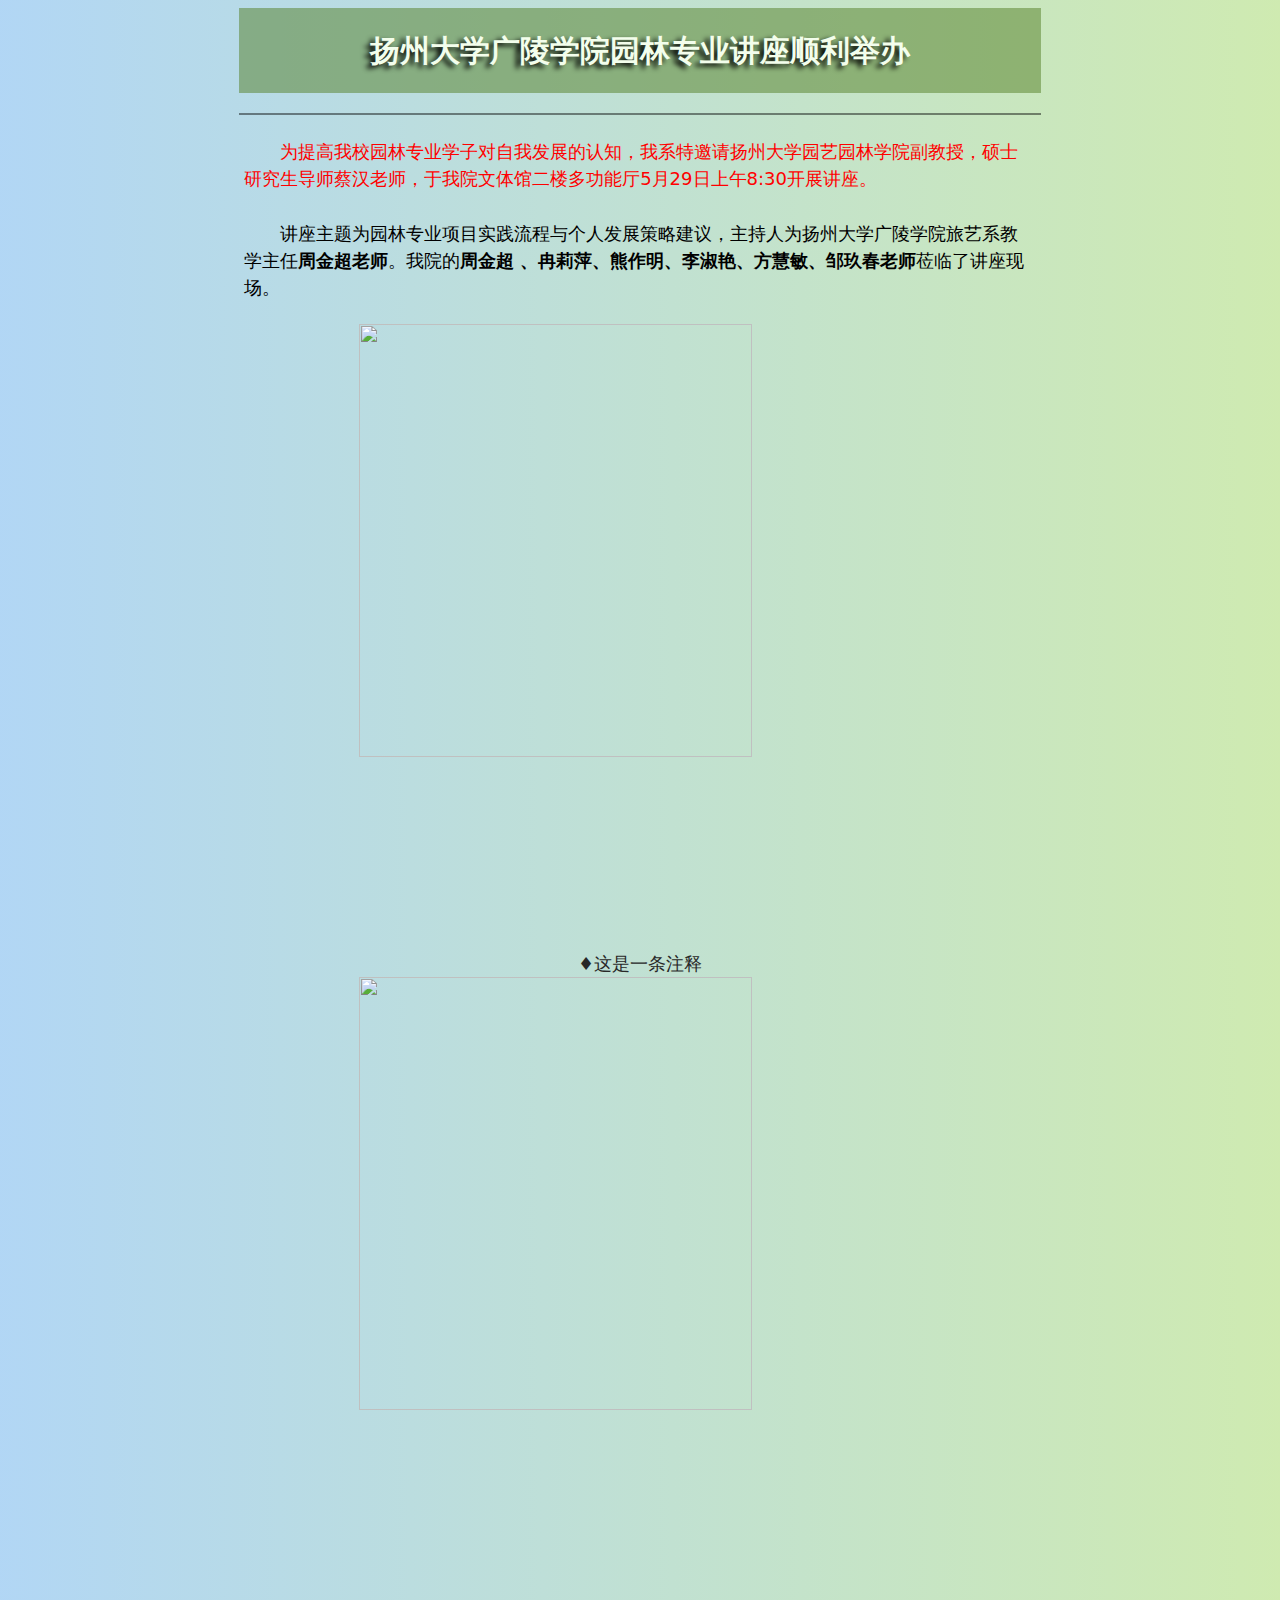
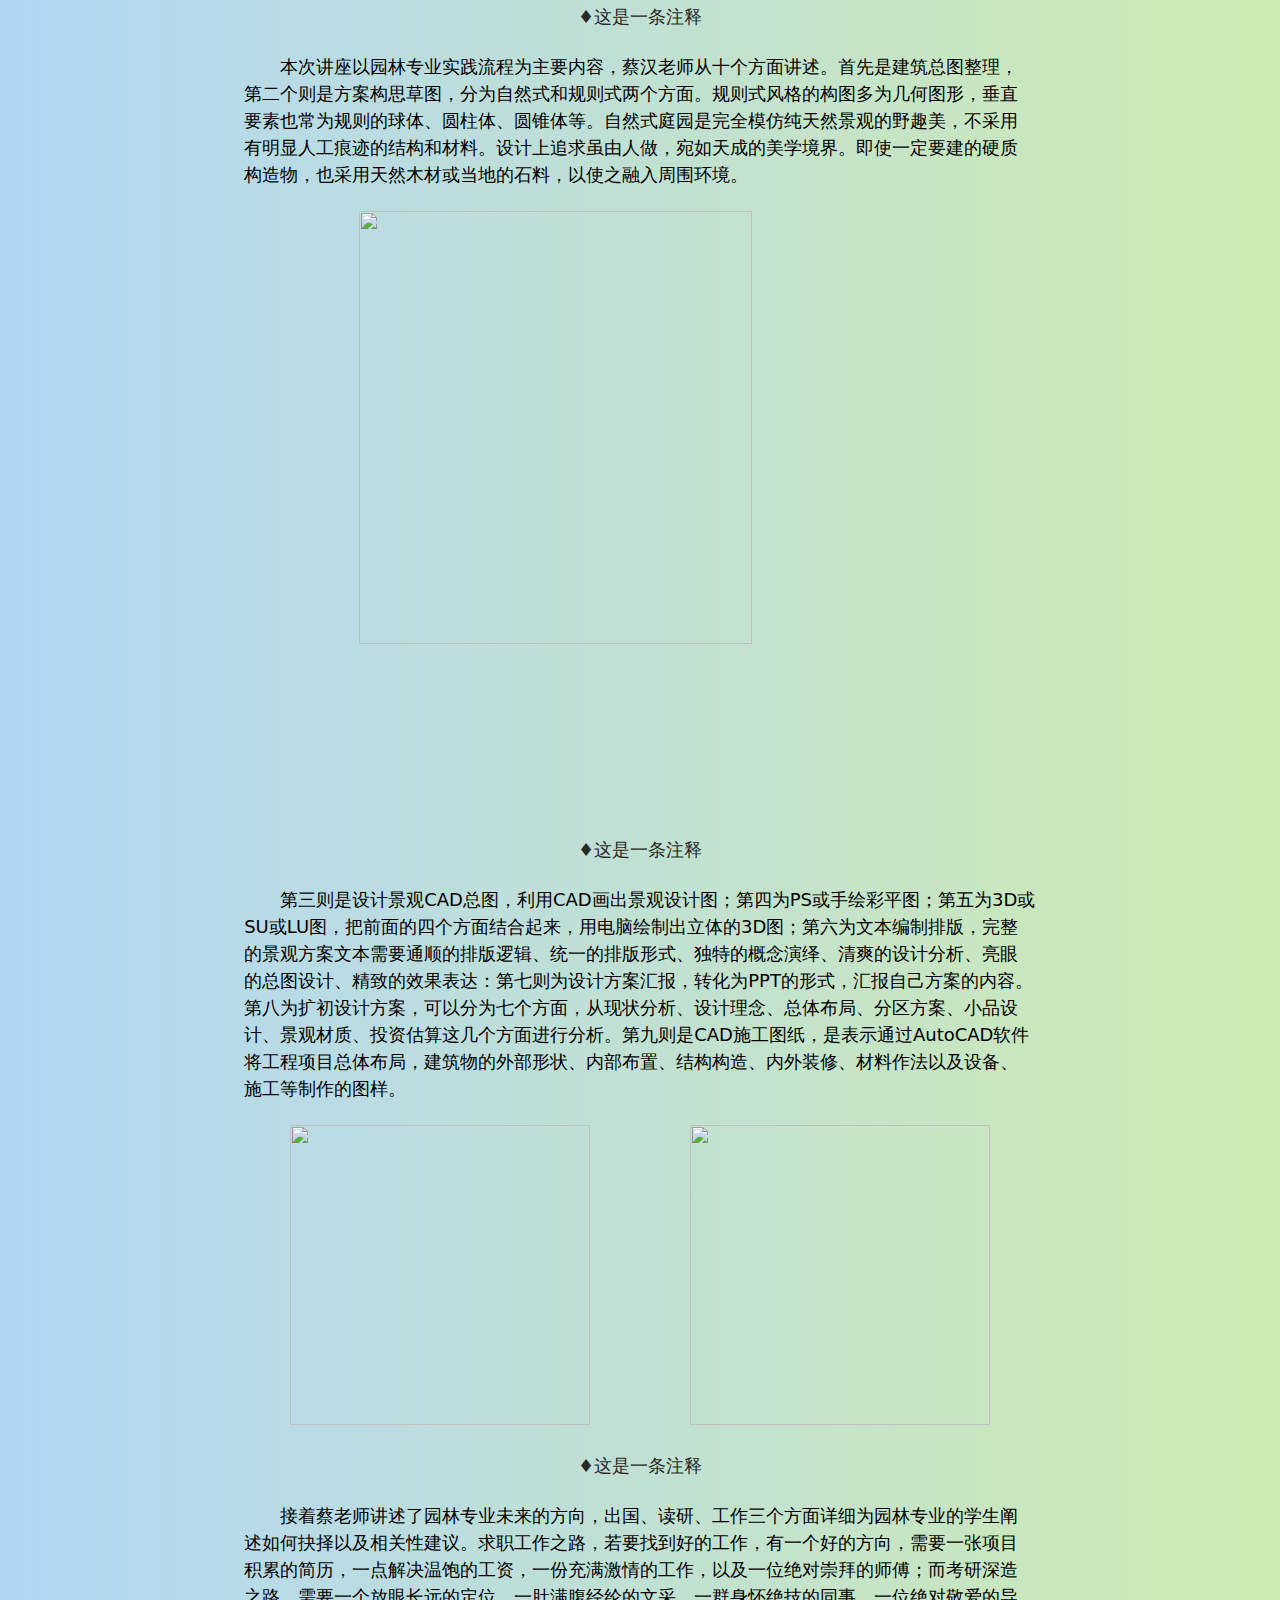
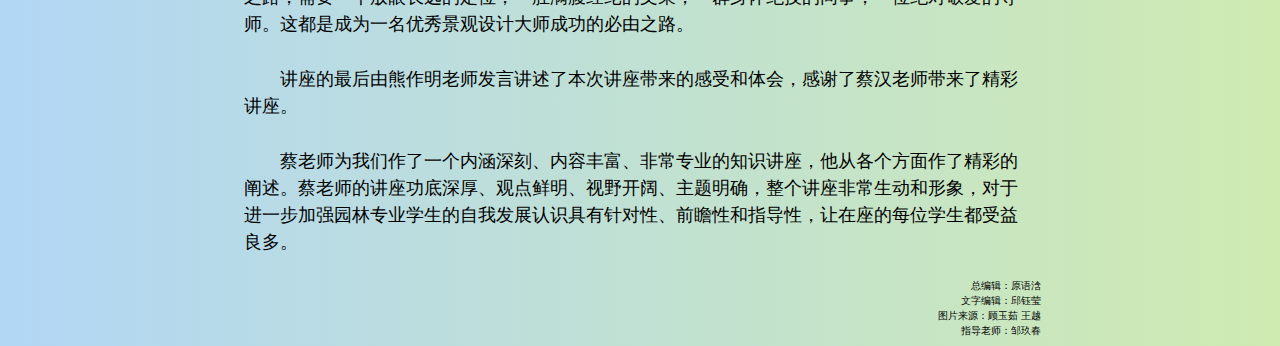
==== passage-Institute.html @ 6e8fbb57 "Add files via upload" ====
<html>

<head>
    <link rel="stylesheet" type="text/css" href="Styles/mystyle.css">
</head>

<body>
    <div class=“container”> <!-- add a container element to wrap the article -->
        <article>
            <h1>扬州大学广陵学院园林专业讲座顺利举办</h1>
            <hr>
            <p style="color: red;">
                为提高我校园林专业学子对自我发展的认知，我系特邀请扬州大学园艺园林学院副教授，硕士研究生导师蔡汉老师，于我院文体馆二楼多功能厅5月29日上午8:30开展讲座。
            </p>
            <p>
                讲座主题为园林专业项目实践流程与个人发展策略建议，主持人为扬州大学广陵学院旅艺系教学主任<span style="font-weight: bold;">周金超老师</span>。我院的<span
                    style="font-weight: bold;">周金超 、冉莉萍、熊作明、李淑艳、方慧敏、邹玖春老师</span>莅临了讲座现场。
            </p>
            <div>
                <img src="Images/11MTXX_MH20230519_114545243.jpg" style="margin: 0 auto;width: 70%;"><br/>
                <div class="note">&#9830;这是一条注释</div>
            </div>
            <div>
                <img src="Images/5MTXX_MH20230519_113145012.jpg" style="margin: 0 auto;width: 70%;"><br/>
                <div class="note">&#9830;这是一条注释</div>
            </div>
            <p>本次讲座以园林专业实践流程为主要内容，蔡汉老师从十个方面讲述。首先是建筑总图整理，第二个则是方案构思草图，分为自然式和规则式两个方面。规则式风格的构图多为几何图形，垂直要素也常为规则的球体、圆柱体、圆锥体等。自然式庭园是完全模仿纯天然景观的野趣美，不采用有明显人工痕迹的结构和材料。设计上追求虽由人做，宛如天成的美学境界。即使一定要建的硬质构造物，也采用天然木材或当地的石料，以使之融入周围环境。
            </p>
            <div>
                <img src="Images/4MTXX_MH20230519_112551616.jpg" style="margin: 0 auto;width: 70%;"><br/>
                <div class="note">&#9830;这是一条注释</div>
            </div>
            <p>
                第三则是设计景观CAD总图，利用CAD画出景观设计图；第四为PS或手绘彩平图；第五为3D或SU或LU图，把前面的四个方面结合起来，用电脑绘制出立体的3D图；第六为文本编制排版，完整的景观方案文本需要通顺的排版逻辑、统一的排版形式、独特的概念演绎、清爽的设计分析、亮眼的总图设计、精致的效果表达：第七则为设计方案汇报，转化为PPT的形式，汇报自己方案的内容。
                第八为扩初设计方案，可以分为七个方面，从现状分析、设计理念、总体布局、分区方案、小品设计、景观材质、投资估算这几个方面进行分析。第九则是CAD施工图纸，是表示通过AutoCAD软件将工程项目总体布局，建筑物的外部形状、内部布置、结构构造、内外装修、材料作法以及设备、施工等制作的图样。
            </p>
            <div>
                <div class="picBox">
                    <img src="Images/1MTXX_MR20230519_114354859.jpg">
                    <img src="Images/2MTXX_MH20230519_120114402.jpg">
                </div><br/>
                <div class="note">&#9830;这是一条注释</div>
            </div>
            <p>
                接着蔡老师讲述了园林专业未来的方向，出国、读研、工作三个方面详细为园林专业的学生阐述如何抉择以及相关性建议。求职工作之路，若要找到好的工作，有一个好的方向，需要一张项目积累的简历，一点解决温饱的工资，一份充满激情的工作，以及一位绝对崇拜的师傅；而考研深造之路，需要一个放眼长远的定位，一肚满腹经纶的文采，一群身怀绝技的同事，一位绝对敬爱的导师。这都是成为一名优秀景观设计大师成功的必由之路。
            </p>

            <p> 讲座的最后由熊作明老师发言讲述了本次讲座带来的感受和体会，感谢了蔡汉老师带来了精彩讲座。 </p>

            <p>
                蔡老师为我们作了一个内涵深刻、内容丰富、非常专业的知识讲座，他从各个方面作了精彩的阐述。蔡老师的讲座功底深厚、观点鲜明、视野开阔、主题明确，整个讲座非常生动和形象，对于进一步加强园林专业学生的自我发展认识具有针对性、前瞻性和指导性，让在座的每位学生都受益良多。
            </p>

            <div class="personInfo">
                总编辑：原语浛<br/>
                文字编辑：邱钰莹<br/>
                图片来源：顾玉茹 王越<br/>
                指导老师：邹玖春
            </div>
        </article>
    </div> <!-- end of container element -->
</body>

</html>
---- Styles/mystyle.css ----
body {
  background: #c2e59cc9; /* fallback for old browsers */
  background: -webkit-linear-gradient(
    to right,
    #abd3f4eb,
    #c2e59cc9
  ); /* Chrome 10-25, Safari 5.1-6 */
  background: linear-gradient(
    to right,
    #abd3f4eb,
    #c2e59cc9
  ); /* W3C, IE 10+/ Edge, Firefox 16+, Chrome 26+, Opera 12+, Safari 7+ */

  font-family: system-ui, -apple-system, BlinkMacSystemFont, "Segoe UI", Roboto,
    Oxygen, Ubuntu, Cantarell, "Open Sans", "Helvetica Neue", sans-serif;
  font-size: 1.125rem;
  line-height: 1.5;
}

h1,
h2 {
  font-size: 1.5rem;
}

h1 {
  background-color: #55802883;
  color: #f3feec;
  padding: 20px;

  font-family: STKaiti;
  font-size: 30px;
  text-align: center;
  text-shadow: -5px 3px 5px black;
}

h2 {
  text-align: center;
}

hr {
  background-color: rgba(0, 0, 0, 0.451);
  height: 2px;
  border: none;
}

.hrstyle {
  border: 1px solid #c0c0c0;
  margin-top: 50px;
}

p {
  text-indent: 2em;
  padding: 5px;
}

li {
  padding-bottom: 5px;
}

svg,
video {
  max-width: 100%;
  display: block;
}

img {
  display: block;
  width: 300px;
  height: auto;
  object-fit: cover;
  margin-bottom: 20px;
}

article {
  width: min(70ch, 100% - 4rem);
  margin-inline: auto;
}

.olbox {
  border: 2px solid rgb(134, 134, 134);
  position: relative;

  &::before,
  &::after {
    content: "";
    position: absolute;
    width: 20px;
    height: 20px;
  }

  &::before {
    top: -5px;
    bottom: -5px;
    border-bottom: 1px solid var(--borderColor);
    border-right: 1px solid var(--borderColor);
  }

  &:hover::after,
  &:hover::before {
    width: calc(100% + 9px);
    height: calc(100% + 9px);
  }
}

.picBox {
  display: flex;
  align-items: center;
  justify-content: space-around;
}

.titlebox {
  width: 500px;
  height: auto;
  border: 2px solid rgb(134, 134, 134);
  background-color: rgb(226, 158, 102);
  margin: 0 auto;
  transition: all 0.4s; /* Animation */

  position: relative;
  top: -30px;
}

.titlebox:hover {
  box-shadow: 5px 3px 5px black;
}

.container {
  display: flex;
  /* use flexbox to center the article / justify-content: center; / center horizontally / align-items: center; / center vertically / height: 100vh; / use the full viewport height */
}

.personInfo {
  text-align: right;
  font-size: 10px;
}

.note{
  text-align: center;
  margin-top: -20px;

  color: rgb(40, 40, 40);
}
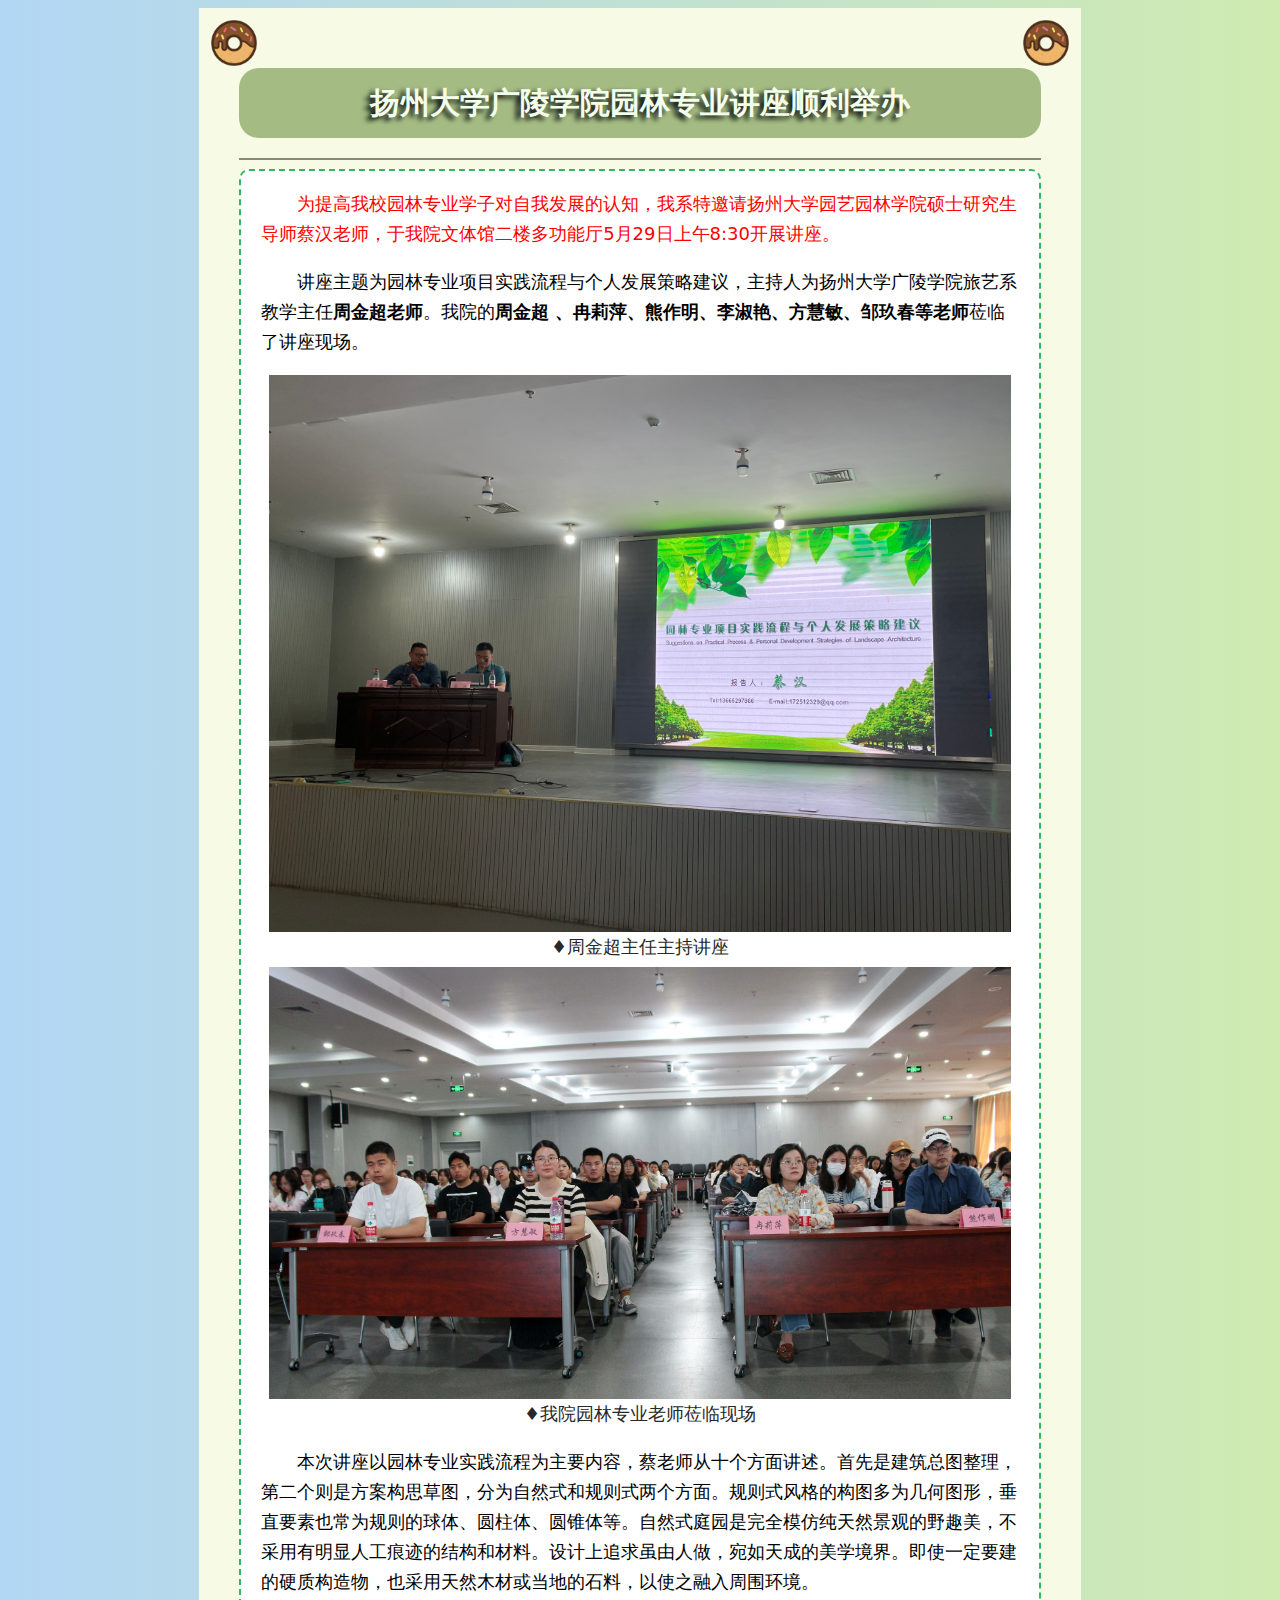
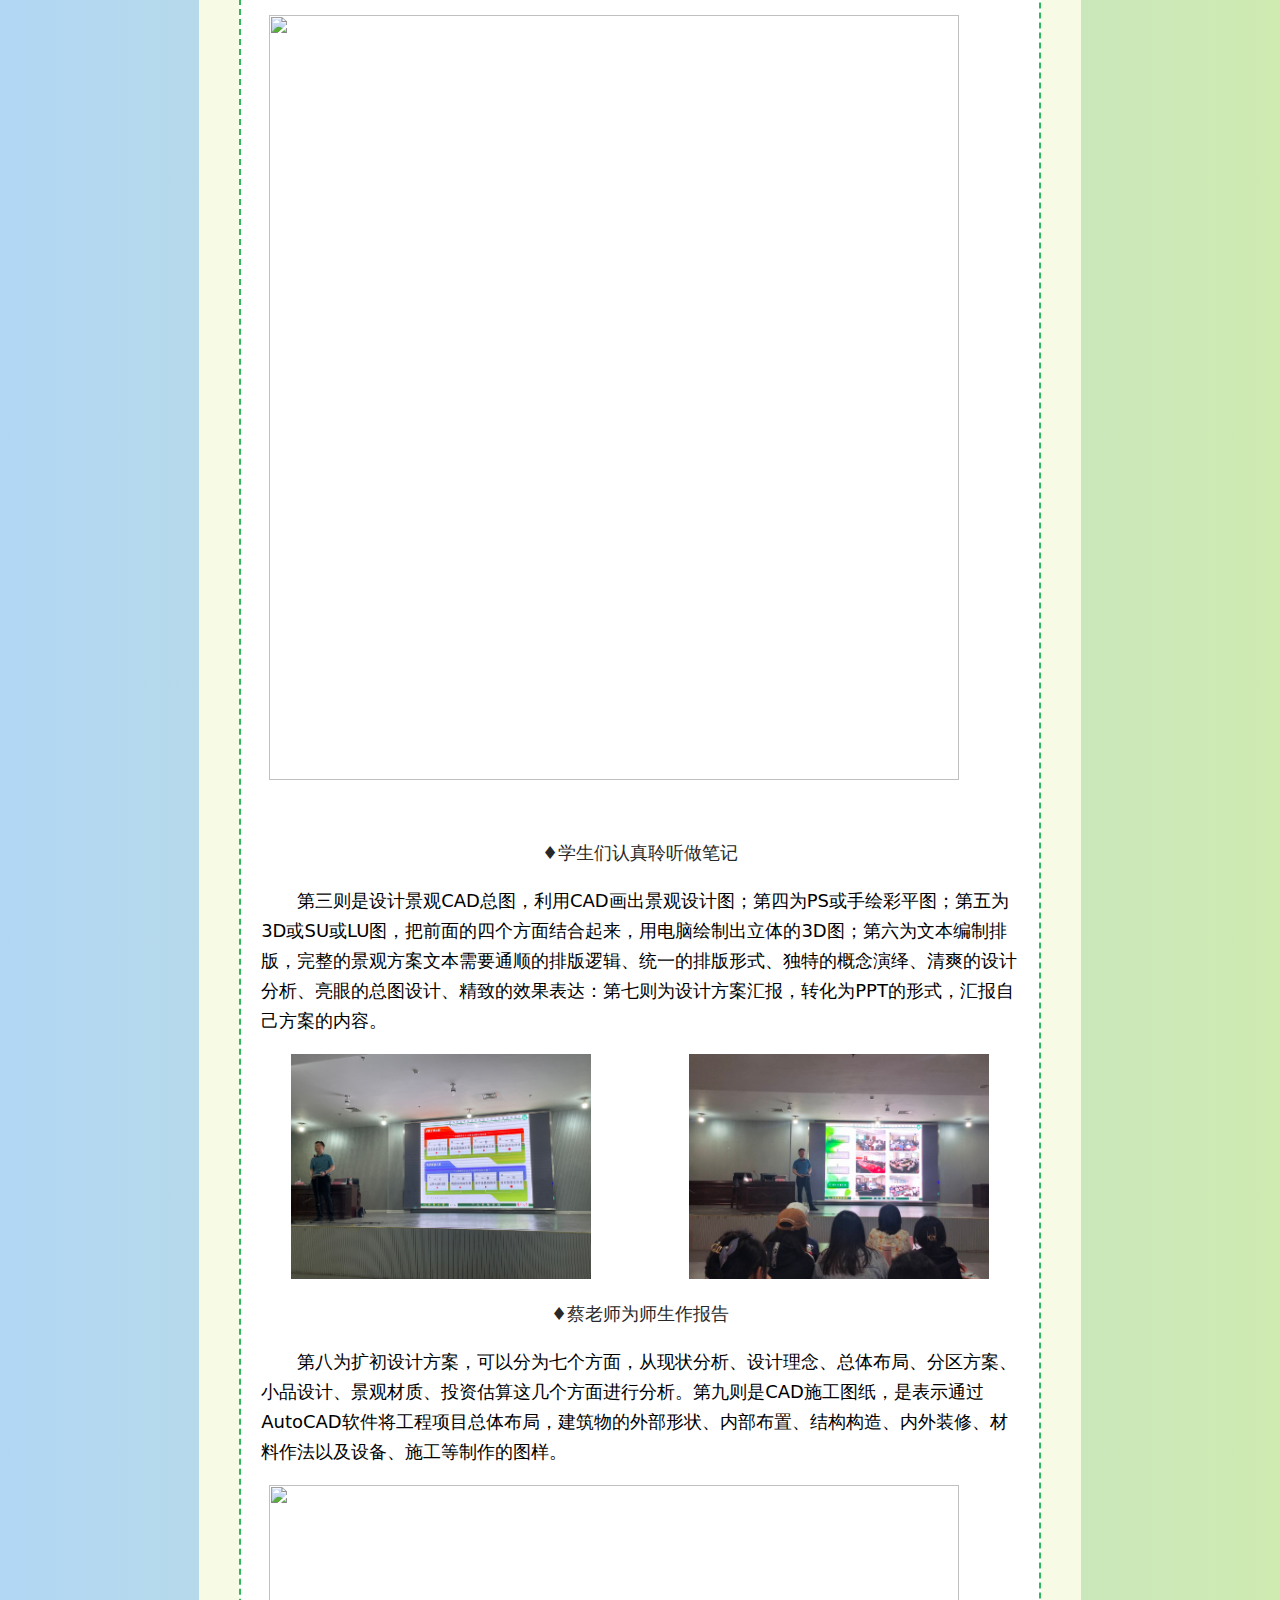
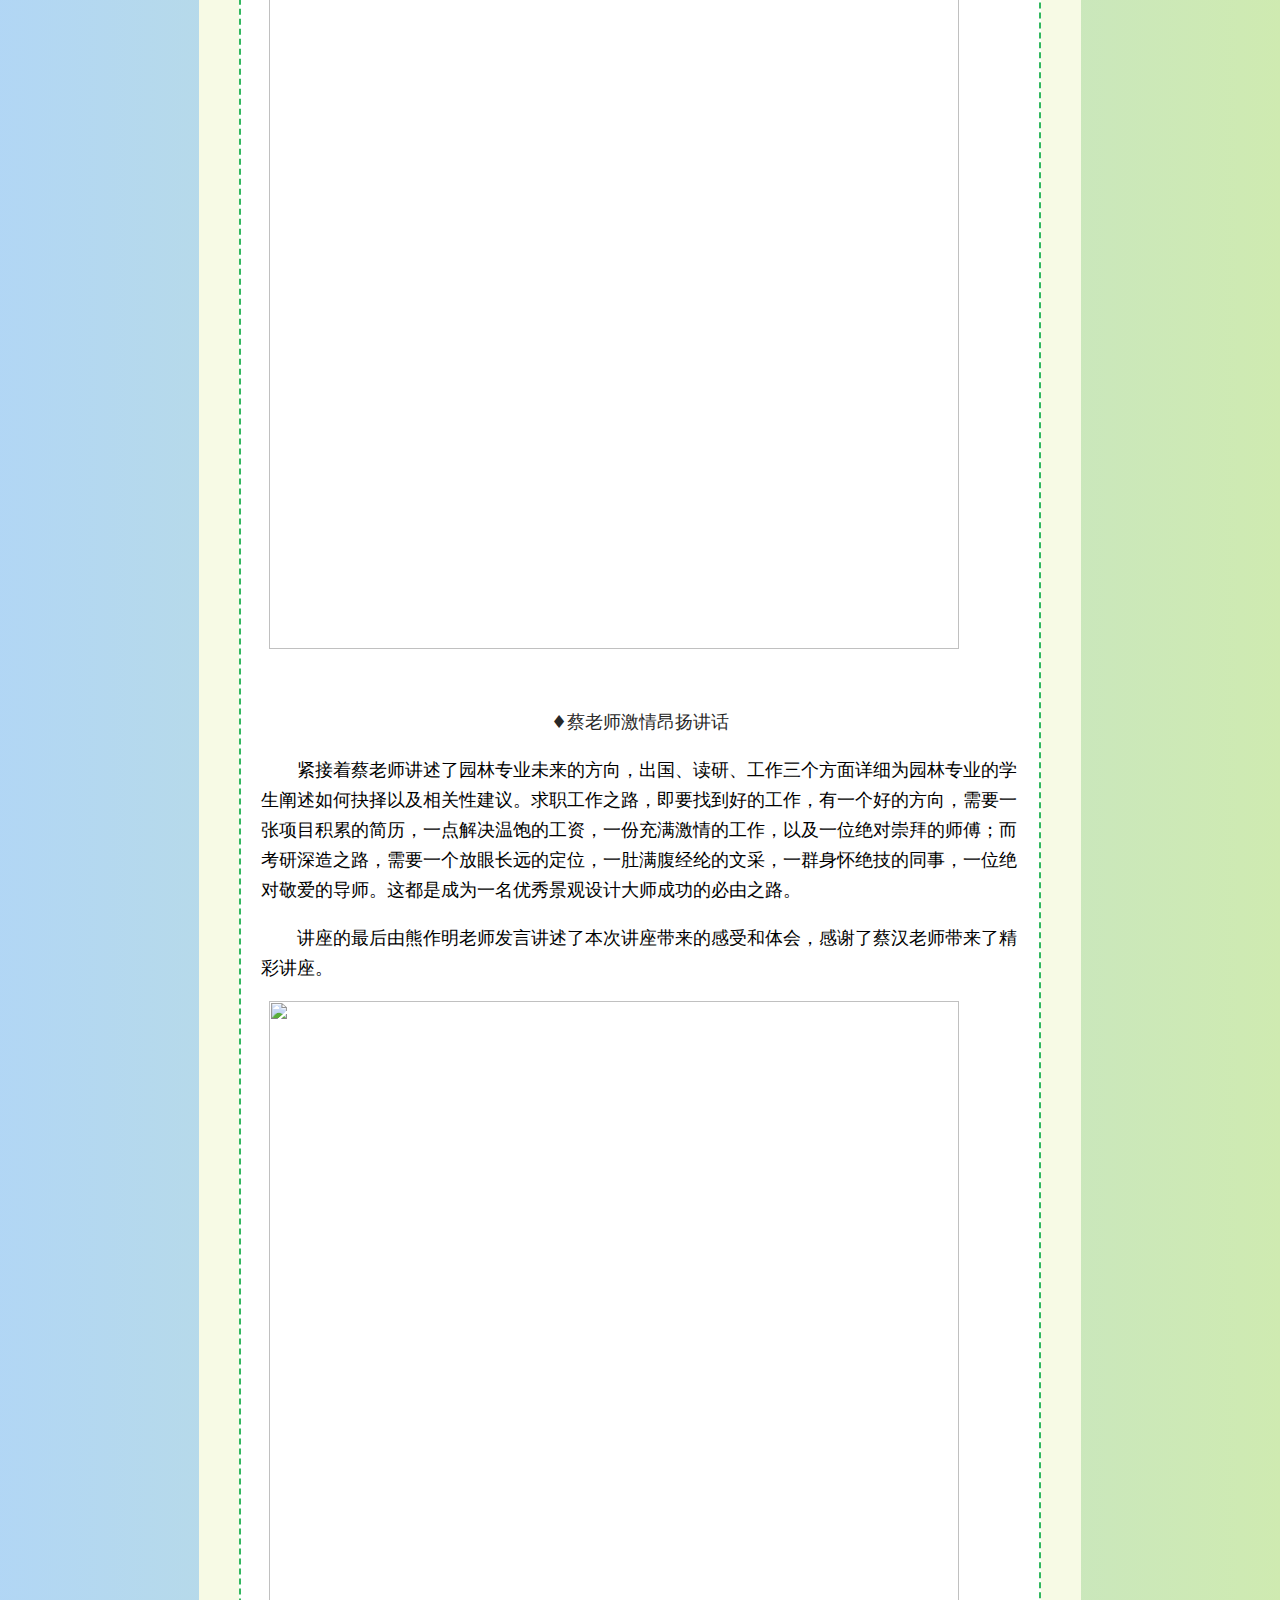
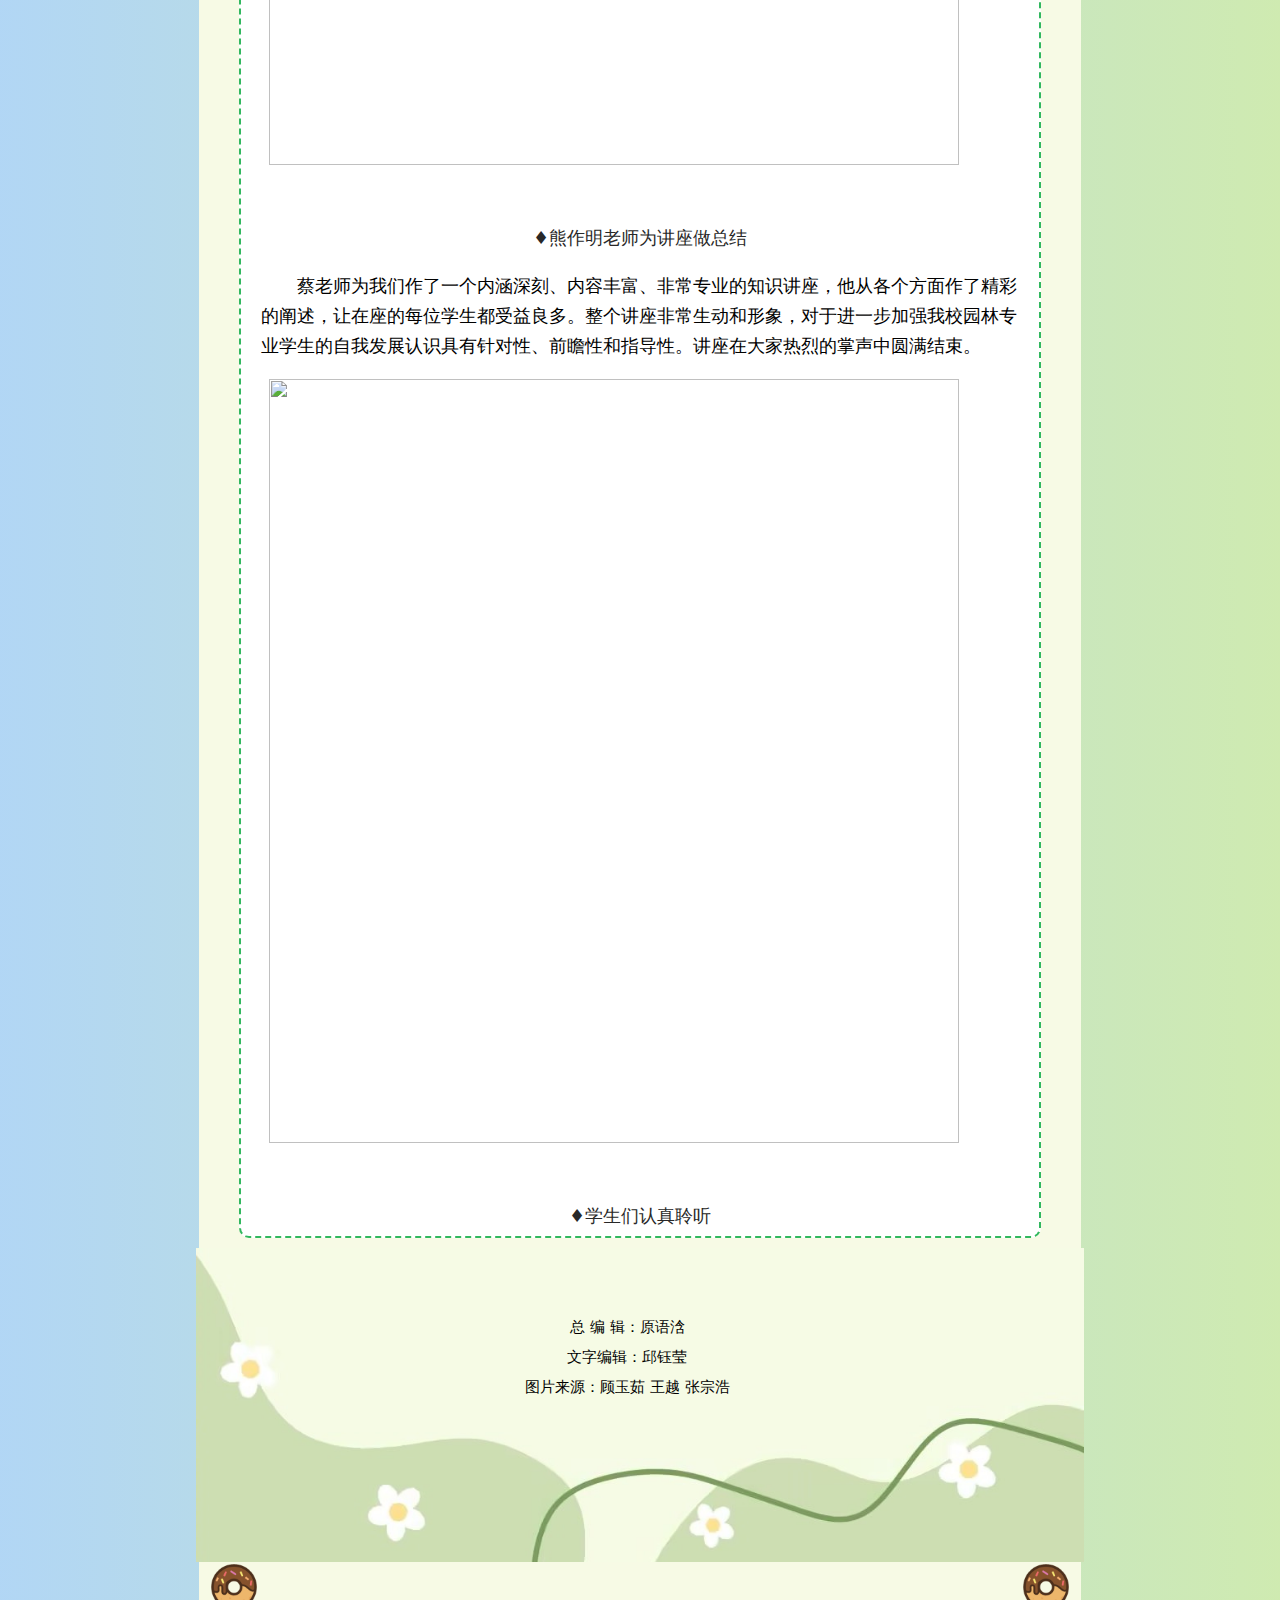
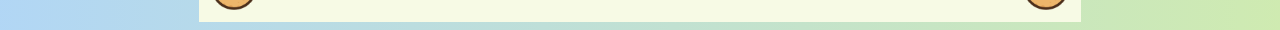
==== commit 71891b46: "Add files via upload" ====
--- a/passage-Institute.html
+++ b/passage-Institute.html
@@ -7,56 +7,78 @@
 <body>
     <div class=“container”> <!-- add a container element to wrap the article -->
         <article>
+            <div class="ti">
+
+            </div>
             <h1>扬州大学广陵学院园林专业讲座顺利举办</h1>
             <hr>
-            <p style="color: red;">
-                为提高我校园林专业学子对自我发展的认知，我系特邀请扬州大学园艺园林学院副教授，硕士研究生导师蔡汉老师，于我院文体馆二楼多功能厅5月29日上午8:30开展讲座。
-            </p>
-            <p>
-                讲座主题为园林专业项目实践流程与个人发展策略建议，主持人为扬州大学广陵学院旅艺系教学主任<span style="font-weight: bold;">周金超老师</span>。我院的<span
-                    style="font-weight: bold;">周金超 、冉莉萍、熊作明、李淑艳、方慧敏、邹玖春老师</span>莅临了讲座现场。
-            </p>
+            <div class="contentBorder">
+                <p style="color: red;">
+                    为提高我校园林专业学子对自我发展的认知，我系特邀请扬州大学园艺园林学院硕士研究生导师蔡汉老师，于我院文体馆二楼多功能厅5月29日上午8:30开展讲座。
+                </p>
+                <p>
+                    讲座主题为园林专业项目实践流程与个人发展策略建议，主持人为扬州大学广陵学院旅艺系教学主任<b>周金超老师</b>。我院的<b>周金超
+                        、冉莉萍、熊作明、李淑艳、方慧敏、邹玖春等老师</b>莅临了讲座现场。
+                </p>
+                <div>
+                    <img src="Images/13EFCDAFB676D88B8CE2B0F5310E2C95.jpg" class="OnlyImg"><br />
+                    <div class="note">&#9830;周金超主任主持讲座</div>
+                </div>
+                <div>
+                    <img src="Images/3MTXX_MR20230519_110904147.jpg" class="OnlyImg"><br />
+                    <div class="note">&#9830;我院园林专业老师莅临现场</div>
+                </div>
+
+                <p>本次讲座以园林专业实践流程为主要内容，蔡老师从十个方面讲述。首先是建筑总图整理，第二个则是方案构思草图，分为自然式和规则式两个方面。规则式风格的构图多为几何图形，垂直要素也常为规则的球体、圆柱体、圆锥体等。自然式庭园是完全模仿纯天然景观的野趣美，不采用有明显人工痕迹的结构和材料。设计上追求虽由人做，宛如天成的美学境界。即使一定要建的硬质构造物，也采用天然木材或当地的石料，以使之融入周围环境。
+                </p>
+                <div>
+                    <img src="Images/9MTXX_MH20230519_110955017.jpg" class="OnlyImg"><br />
+                    <div class="note">&#9830;学生们认真聆听做笔记</div>
+                </div>
+
+                <p>
+                    第三则是设计景观CAD总图，利用CAD画出景观设计图；第四为PS或手绘彩平图；第五为3D或SU或LU图，把前面的四个方面结合起来，用电脑绘制出立体的3D图；第六为文本编制排版，完整的景观方案文本需要通顺的排版逻辑、统一的排版形式、独特的概念演绎、清爽的设计分析、亮眼的总图设计、精致的效果表达：第七则为设计方案汇报，转化为PPT的形式，汇报自己方案的内容。
+                <div>
+                    <div class="picBox">
+                        <img src="Images/Cache_-5ae73f5d48e5117c..jpg">
+                        <img src="Images/VE(41Q111]L84[6R)9W)H@3_tmb.jpg">
+                    </div><br />
+                    <div class="note">&#9830;蔡老师为师生作报告</div>
+                </div>
+                </p>
+
+                <p>
+                    第八为扩初设计方案，可以分为七个方面，从现状分析、设计理念、总体布局、分区方案、小品设计、景观材质、投资估算这几个方面进行分析。第九则是CAD施工图纸，是表示通过AutoCAD软件将工程项目总体布局，建筑物的外部形状、内部布置、结构构造、内外装修、材料作法以及设备、施工等制作的图样。
+                </p>
             <div>
-                <img src="Images/11MTXX_MH20230519_114545243.jpg" style="margin: 0 auto;width: 70%;"><br/>
-                <div class="note">&#9830;这是一条注释</div>
+                <img src="Images/2MTXX_MH20230519_120114402.jpg" class="OnlyImg"><br />
+                <div class="note">&#9830;蔡老师激情昂扬讲话</div>
             </div>
-            <div>
-                <img src="Images/5MTXX_MH20230519_113145012.jpg" style="margin: 0 auto;width: 70%;"><br/>
-                <div class="note">&#9830;这是一条注释</div>
+
+                <p>
+                    紧接着蔡老师讲述了园林专业未来的方向，出国、读研、工作三个方面详细为园林专业的学生阐述如何抉择以及相关性建议。求职工作之路，即要找到好的工作，有一个好的方向，需要一张项目积累的简历，一点解决温饱的工资，一份充满激情的工作，以及一位绝对崇拜的师傅；而考研深造之路，需要一个放眼长远的定位，一肚满腹经纶的文采，一群身怀绝技的同事，一位绝对敬爱的导师。这都是成为一名优秀景观设计大师成功的必由之路。
+                </p>
+                <p> 讲座的最后由熊作明老师发言讲述了本次讲座带来的感受和体会，感谢了蔡汉老师带来了精彩讲座。</p>
+                <div>
+                    <img src="Images/10MTXX_MR20230519_114354859.jpg" class="OnlyImg"><br />
+                    <div class="note">&#9830;熊作明老师为讲座做总结</div>
+                </div>
+                <p>
+                    蔡老师为我们作了一个内涵深刻、内容丰富、非常专业的知识讲座，他从各个方面作了精彩的阐述，让在座的每位学生都受益良多。整个讲座非常生动和形象，对于进一步加强我校园林专业学生的自我发展认识具有针对性、前瞻性和指导性。讲座在大家热烈的掌声中圆满结束。
+                </p>
+                <div>
+                    <img src="Images/8MTXX_MH20230519_111132768.jpg" class="OnlyImg"><br />
+                    <div class="note">&#9830;学生们认真聆听</div>
+                </div>
             </div>
-            <p>本次讲座以园林专业实践流程为主要内容，蔡汉老师从十个方面讲述。首先是建筑总图整理，第二个则是方案构思草图，分为自然式和规则式两个方面。规则式风格的构图多为几何图形，垂直要素也常为规则的球体、圆柱体、圆锥体等。自然式庭园是完全模仿纯天然景观的野趣美，不采用有明显人工痕迹的结构和材料。设计上追求虽由人做，宛如天成的美学境界。即使一定要建的硬质构造物，也采用天然木材或当地的石料，以使之融入周围环境。
-            </p>
-            <div>
-                <img src="Images/4MTXX_MH20230519_112551616.jpg" style="margin: 0 auto;width: 70%;"><br/>
-                <div class="note">&#9830;这是一条注释</div>
-            </div>
-            <p>
-                第三则是设计景观CAD总图，利用CAD画出景观设计图；第四为PS或手绘彩平图；第五为3D或SU或LU图，把前面的四个方面结合起来，用电脑绘制出立体的3D图；第六为文本编制排版，完整的景观方案文本需要通顺的排版逻辑、统一的排版形式、独特的概念演绎、清爽的设计分析、亮眼的总图设计、精致的效果表达：第七则为设计方案汇报，转化为PPT的形式，汇报自己方案的内容。
-                第八为扩初设计方案，可以分为七个方面，从现状分析、设计理念、总体布局、分区方案、小品设计、景观材质、投资估算这几个方面进行分析。第九则是CAD施工图纸，是表示通过AutoCAD软件将工程项目总体布局，建筑物的外部形状、内部布置、结构构造、内外装修、材料作法以及设备、施工等制作的图样。
-            </p>
-            <div>
-                <div class="picBox">
-                    <img src="Images/1MTXX_MR20230519_114354859.jpg">
-                    <img src="Images/2MTXX_MH20230519_120114402.jpg">
-                </div><br/>
-                <div class="note">&#9830;这是一条注释</div>
-            </div>
-            <p>
-                接着蔡老师讲述了园林专业未来的方向，出国、读研、工作三个方面详细为园林专业的学生阐述如何抉择以及相关性建议。求职工作之路，若要找到好的工作，有一个好的方向，需要一张项目积累的简历，一点解决温饱的工资，一份充满激情的工作，以及一位绝对崇拜的师傅；而考研深造之路，需要一个放眼长远的定位，一肚满腹经纶的文采，一群身怀绝技的同事，一位绝对敬爱的导师。这都是成为一名优秀景观设计大师成功的必由之路。
-            </p>
 
-            <p> 讲座的最后由熊作明老师发言讲述了本次讲座带来的感受和体会，感谢了蔡汉老师带来了精彩讲座。 </p>
-
-            <p>
-                蔡老师为我们作了一个内涵深刻、内容丰富、非常专业的知识讲座，他从各个方面作了精彩的阐述。蔡老师的讲座功底深厚、观点鲜明、视野开阔、主题明确，整个讲座非常生动和形象，对于进一步加强园林专业学生的自我发展认识具有针对性、前瞻性和指导性，让在座的每位学生都受益良多。
-            </p>
 
             <div class="personInfo">
-                总编辑：原语浛<br/>
-                文字编辑：邱钰莹<br/>
-                图片来源：顾玉茹 王越<br/>
-                指导老师：邹玖春
+                总 编 辑：原语浛<br />
+                文字编辑：邱钰莹<br />
+                图片来源：顾玉茹 王越 张宗浩<br />
             </div>
+            <img src="Images/6A83AFA32D8F21204B5AE5EFF772273C.png" style="width: 77.6ch;margin-left: -3.8ch;">
         </article>
     </div> <!-- end of container element -->
 </body>
--- a/Styles/mystyle.css
+++ b/Styles/mystyle.css
@@ -26,6 +26,7 @@
   background-color: #55802883;
   color: #f3feec;
   padding: 20px;
+  border-radius: 20px;
 
   font-family: STKaiti;
   font-size: 30px;
@@ -50,7 +51,8 @@
 
 p {
   text-indent: 2em;
-  padding: 5px;
+  padding-left: 20px;
+  padding-right: 20px;
 }
 
 li {
@@ -74,32 +76,20 @@
 article {
   width: min(70ch, 100% - 4rem);
   margin-inline: auto;
+  line-height: 30px;
+
+  background-color: rgb(247, 250, 229);
+  border: 40px solid transparent;
+  border-image: url('/Images/甜甜圈.png');
+  border-image-slice: 100%;
+  border-image-width: 70px;
 }
 
-.olbox {
-  border: 2px solid rgb(134, 134, 134);
-  position: relative;
-
-  &::before,
-  &::after {
-    content: "";
-    position: absolute;
-    width: 20px;
-    height: 20px;
-  }
-
-  &::before {
-    top: -5px;
-    bottom: -5px;
-    border-bottom: 1px solid var(--borderColor);
-    border-right: 1px solid var(--borderColor);
-  }
-
-  &:hover::after,
-  &:hover::before {
-    width: calc(100% + 9px);
-    height: calc(100% + 9px);
-  }
+.contentBorder{
+  background-color: white;
+  border: 2px dashed #31b85e;
+  border-radius: 10px;
+  margin-bottom: 10px;
 }
 
 .picBox {
@@ -108,35 +98,28 @@
   justify-content: space-around;
 }
 
-.titlebox {
-  width: 500px;
-  height: auto;
-  border: 2px solid rgb(134, 134, 134);
-  background-color: rgb(226, 158, 102);
-  margin: 0 auto;
-  transition: all 0.4s; /* Animation */
-
-  position: relative;
-  top: -30px;
-}
-
-.titlebox:hover {
-  box-shadow: 5px 3px 5px black;
-}
-
 .container {
   display: flex;
-  /* use flexbox to center the article / justify-content: center; / center horizontally / align-items: center; / center vertically / height: 100vh; / use the full viewport height */
 }
 
 .personInfo {
-  text-align: right;
-  font-size: 10px;
+  position: absolute;
+  text-align: center;
+  font-size: 15px;
+
+  right: 43%;
+  margin-top: 5%;
 }
 
-.note{
+.note {
   text-align: center;
-  margin-top: -20px;
+  margin-top: -30px;
+  margin-bottom: 5px;
 
   color: rgb(40, 40, 40);
 }
+
+.OnlyImg{
+  margin: 0 auto;
+  width: 93%;
+}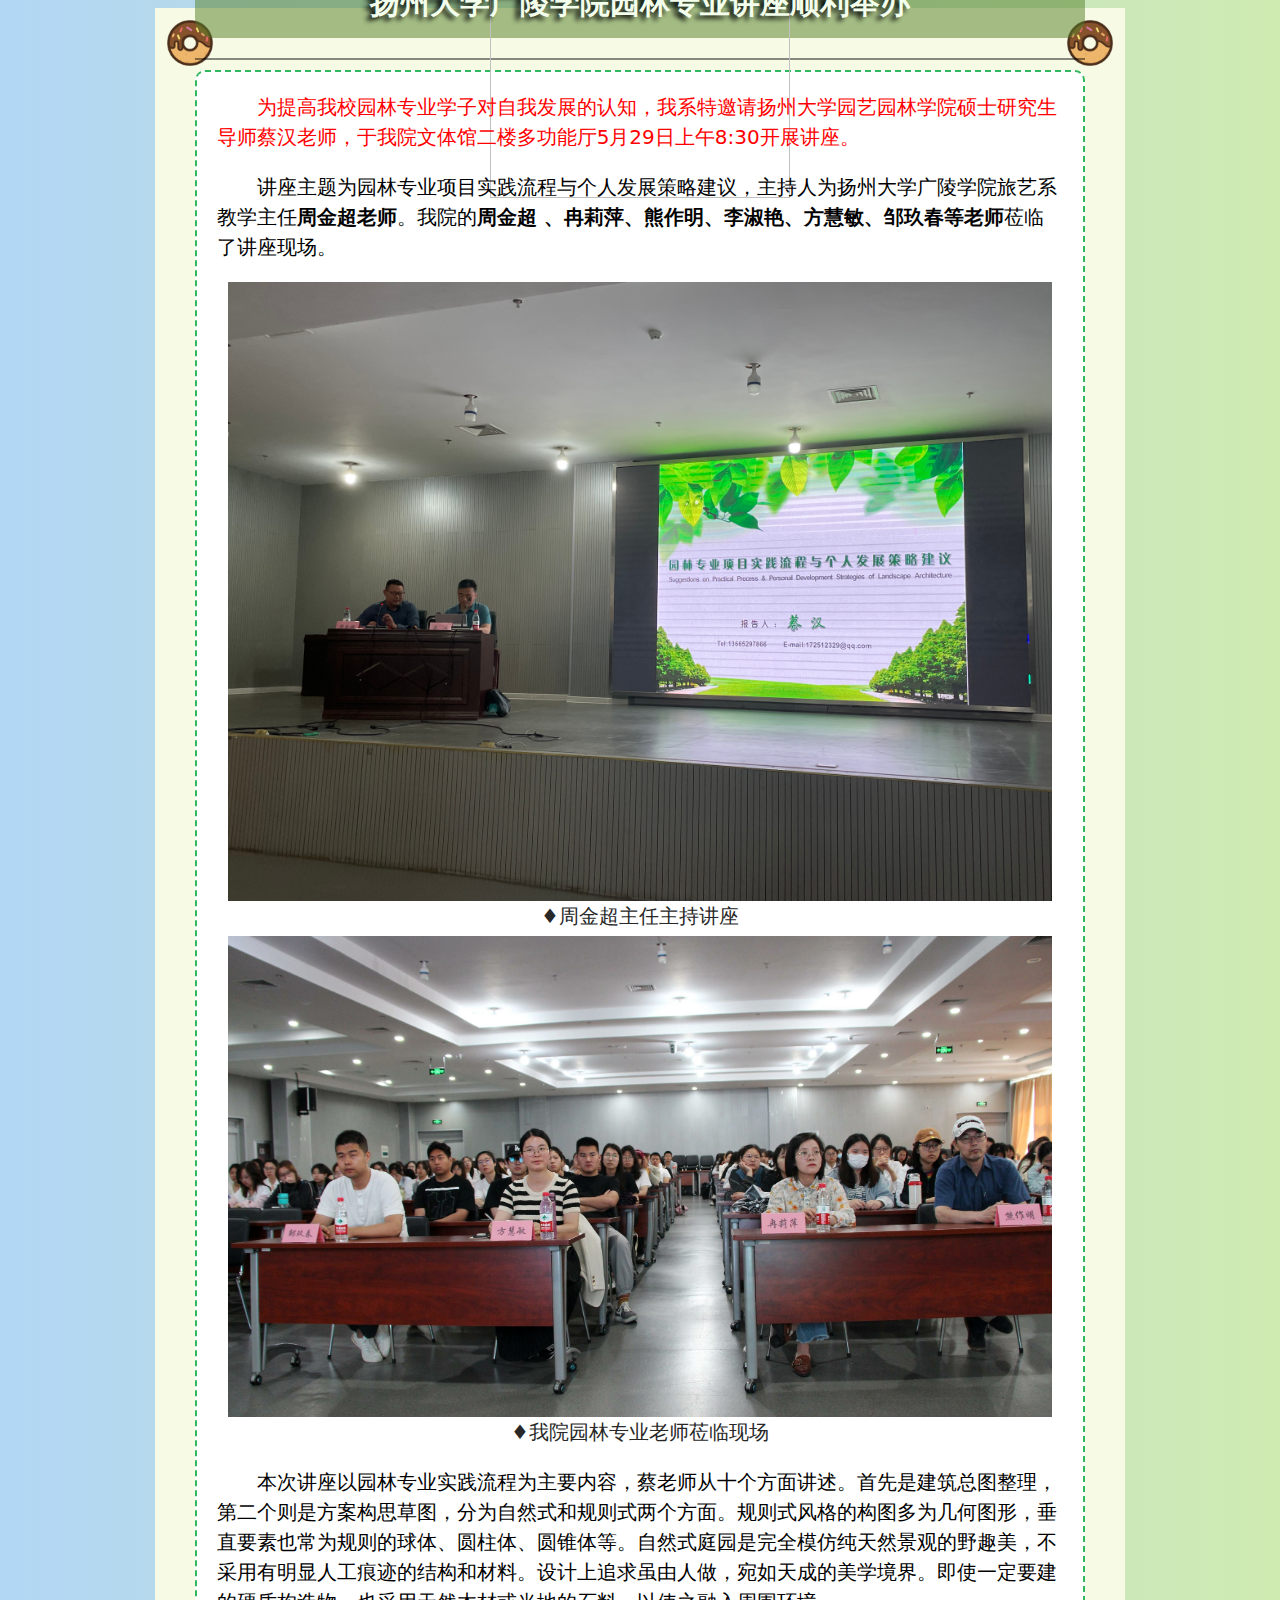
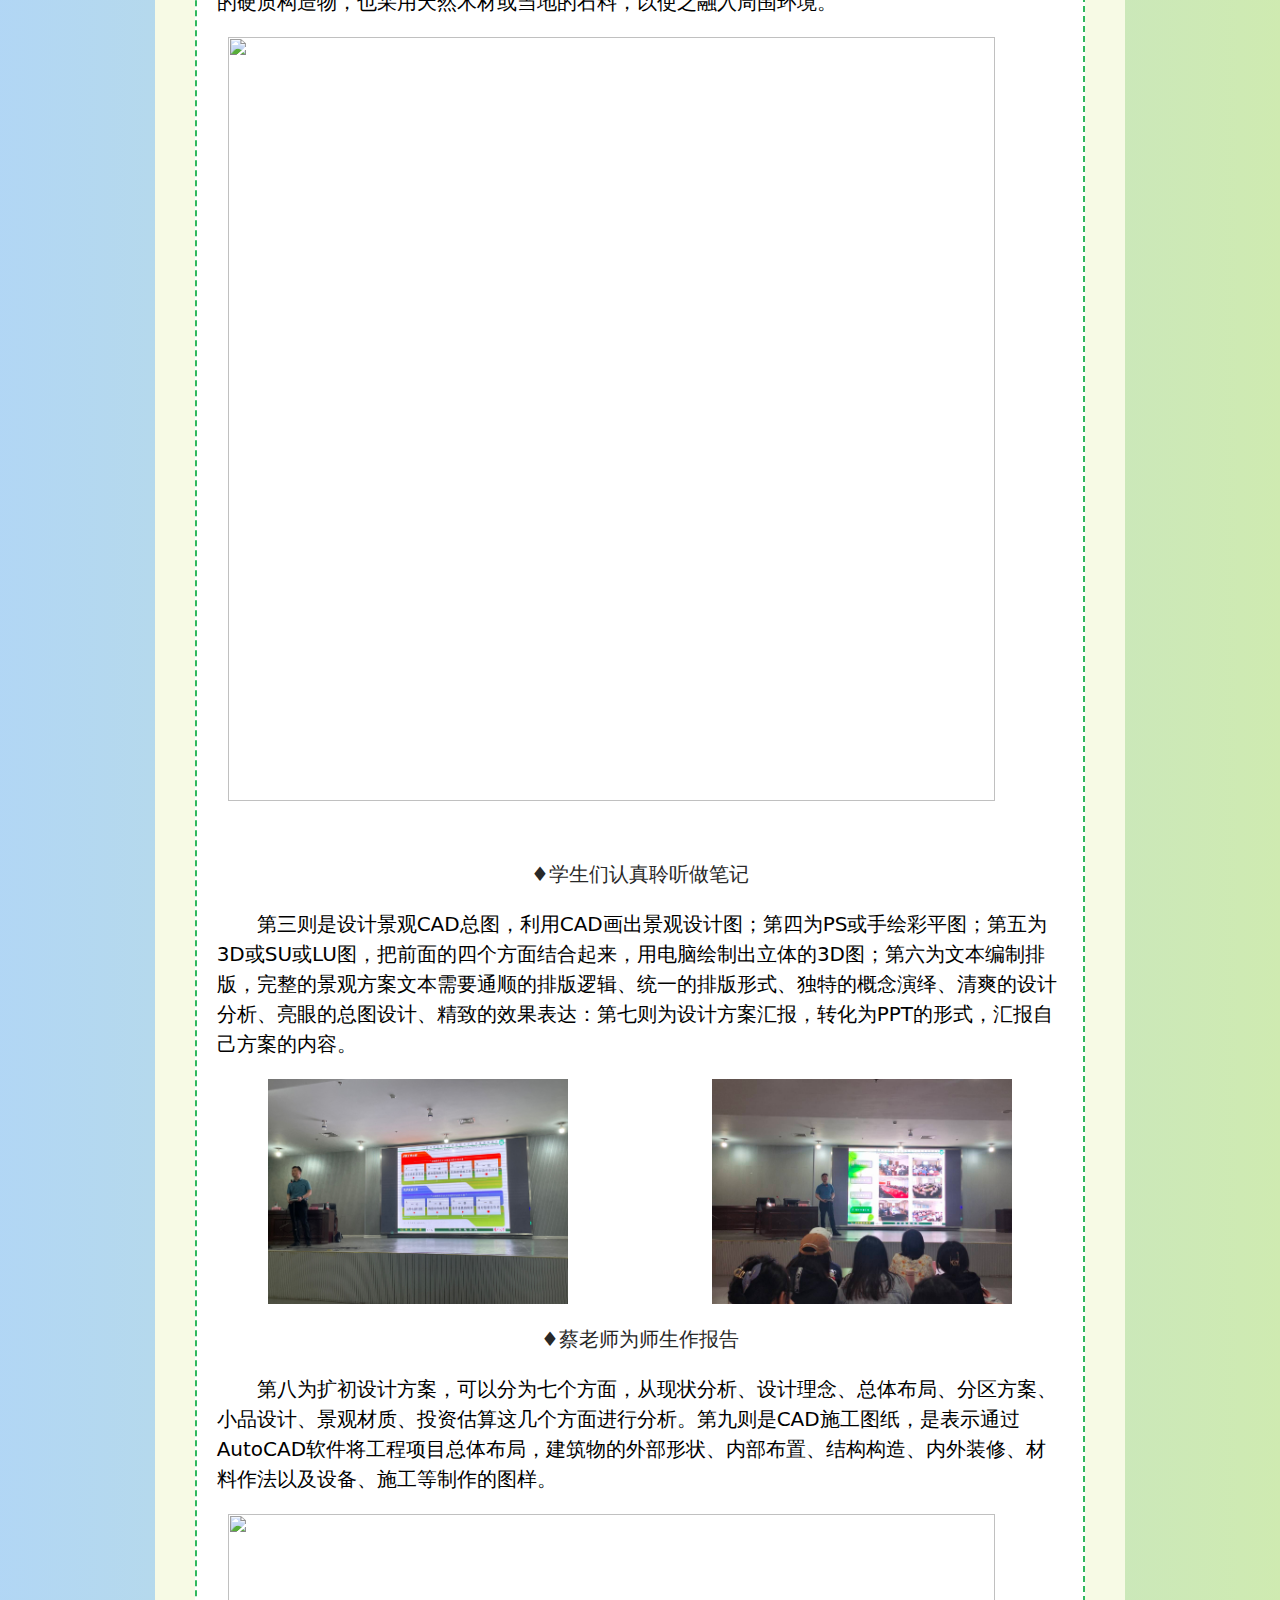
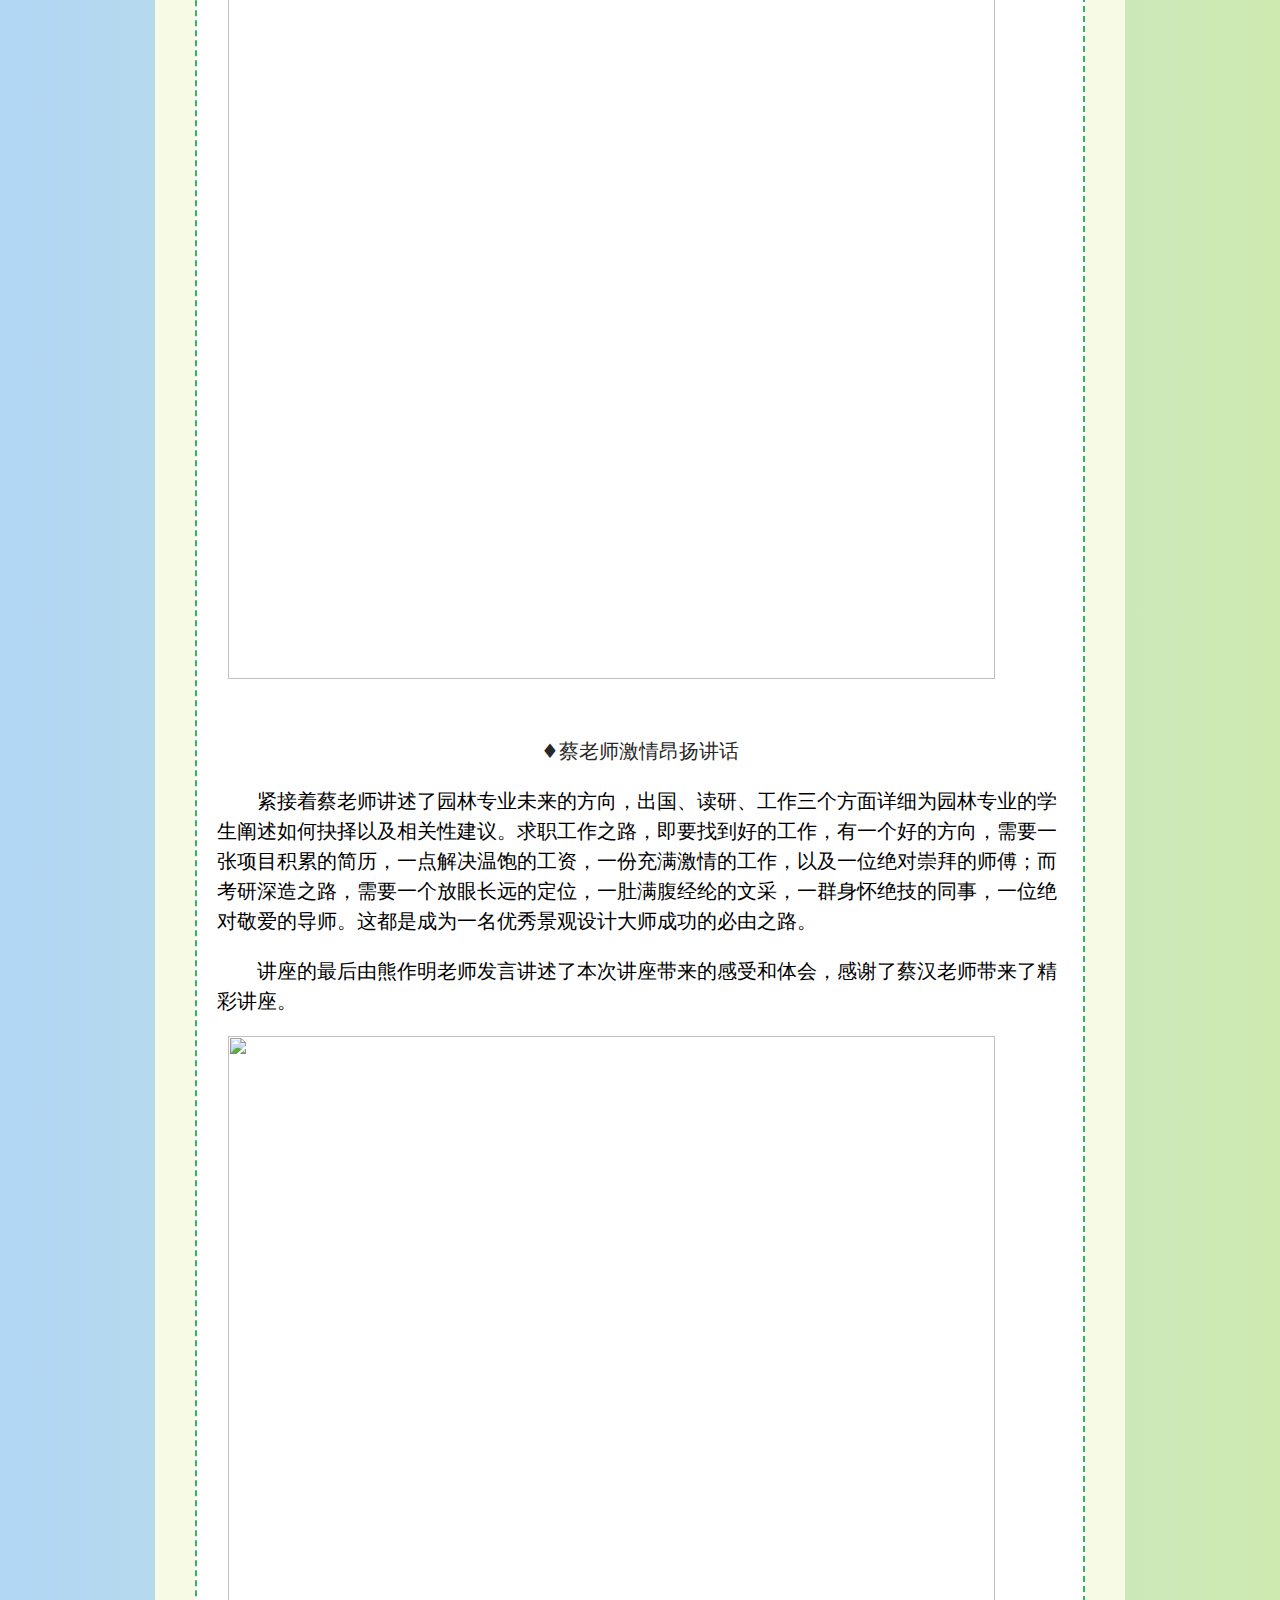
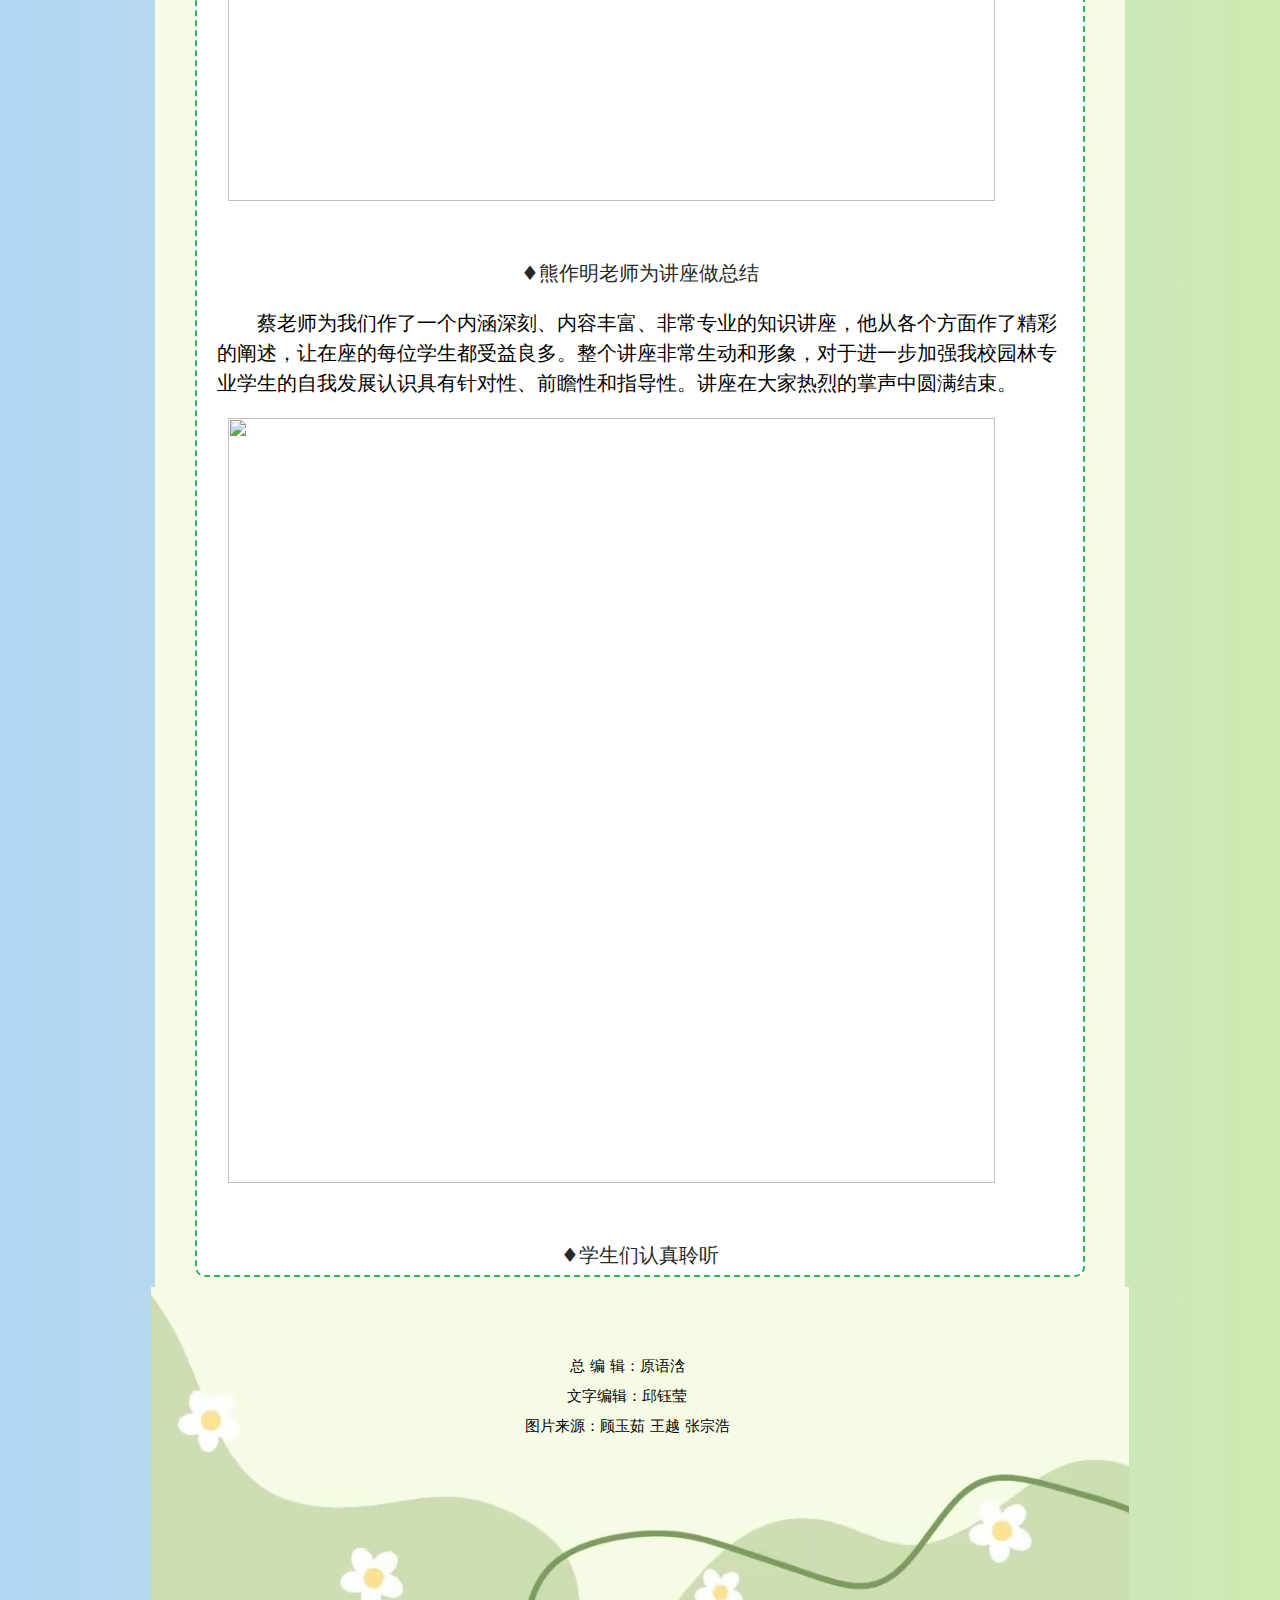
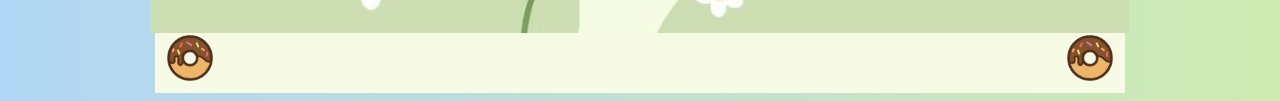
==== commit 1ce31bbc: "Add files via upload" ====
--- a/passage-Institute.html
+++ b/passage-Institute.html
@@ -7,11 +7,11 @@
 <body>
     <div class=“container”> <!-- add a container element to wrap the article -->
         <article>
-            <div class="ti">
-
+            <div>
+                <img src="Images/icon-book.gif" style="margin: 0 auto;margin-top: -150px;margin-bottom: -250px;">
+                <h1>扬州大学广陵学院园林专业讲座顺利举办</h1>
+                <hr>
             </div>
-            <h1>扬州大学广陵学院园林专业讲座顺利举办</h1>
-            <hr>
             <div class="contentBorder">
                 <p style="color: red;">
                     为提高我校园林专业学子对自我发展的认知，我系特邀请扬州大学园艺园林学院硕士研究生导师蔡汉老师，于我院文体馆二楼多功能厅5月29日上午8:30开展讲座。
@@ -78,7 +78,7 @@
                 文字编辑：邱钰莹<br />
                 图片来源：顾玉茹 王越 张宗浩<br />
             </div>
-            <img src="Images/6A83AFA32D8F21204B5AE5EFF772273C.png" style="width: 77.6ch;margin-left: -3.8ch;">
+            <img src="Images/6A83AFA32D8F21204B5AE5EFF772273C.png" style="width: 76.8ch;margin-left: -3.4ch;">
         </article>
     </div> <!-- end of container element -->
 </body>
--- a/Styles/mystyle.css
+++ b/Styles/mystyle.css
@@ -13,7 +13,7 @@
 
   font-family: system-ui, -apple-system, BlinkMacSystemFont, "Segoe UI", Roboto,
     Oxygen, Ubuntu, Cantarell, "Open Sans", "Helvetica Neue", sans-serif;
-  font-size: 1.125rem;
+  font-size: 1.25rem;
   line-height: 1.5;
 }
 
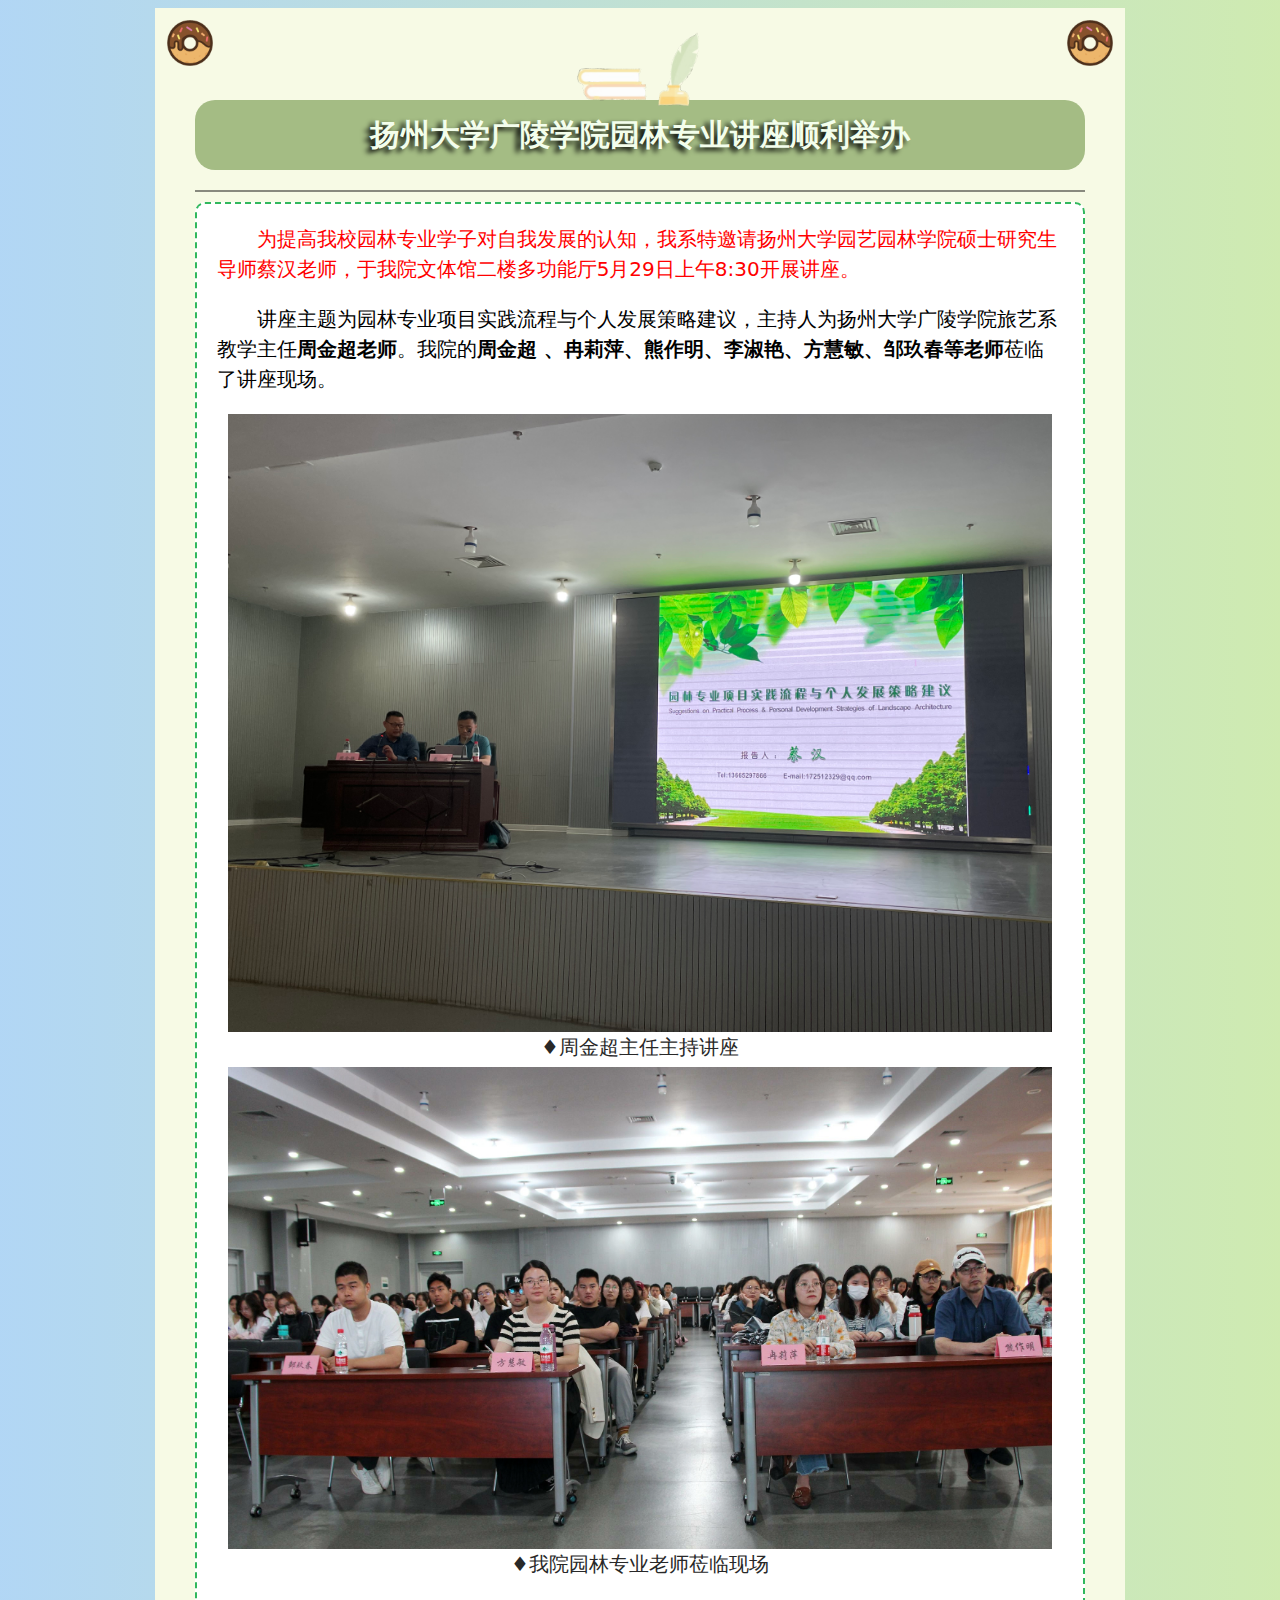
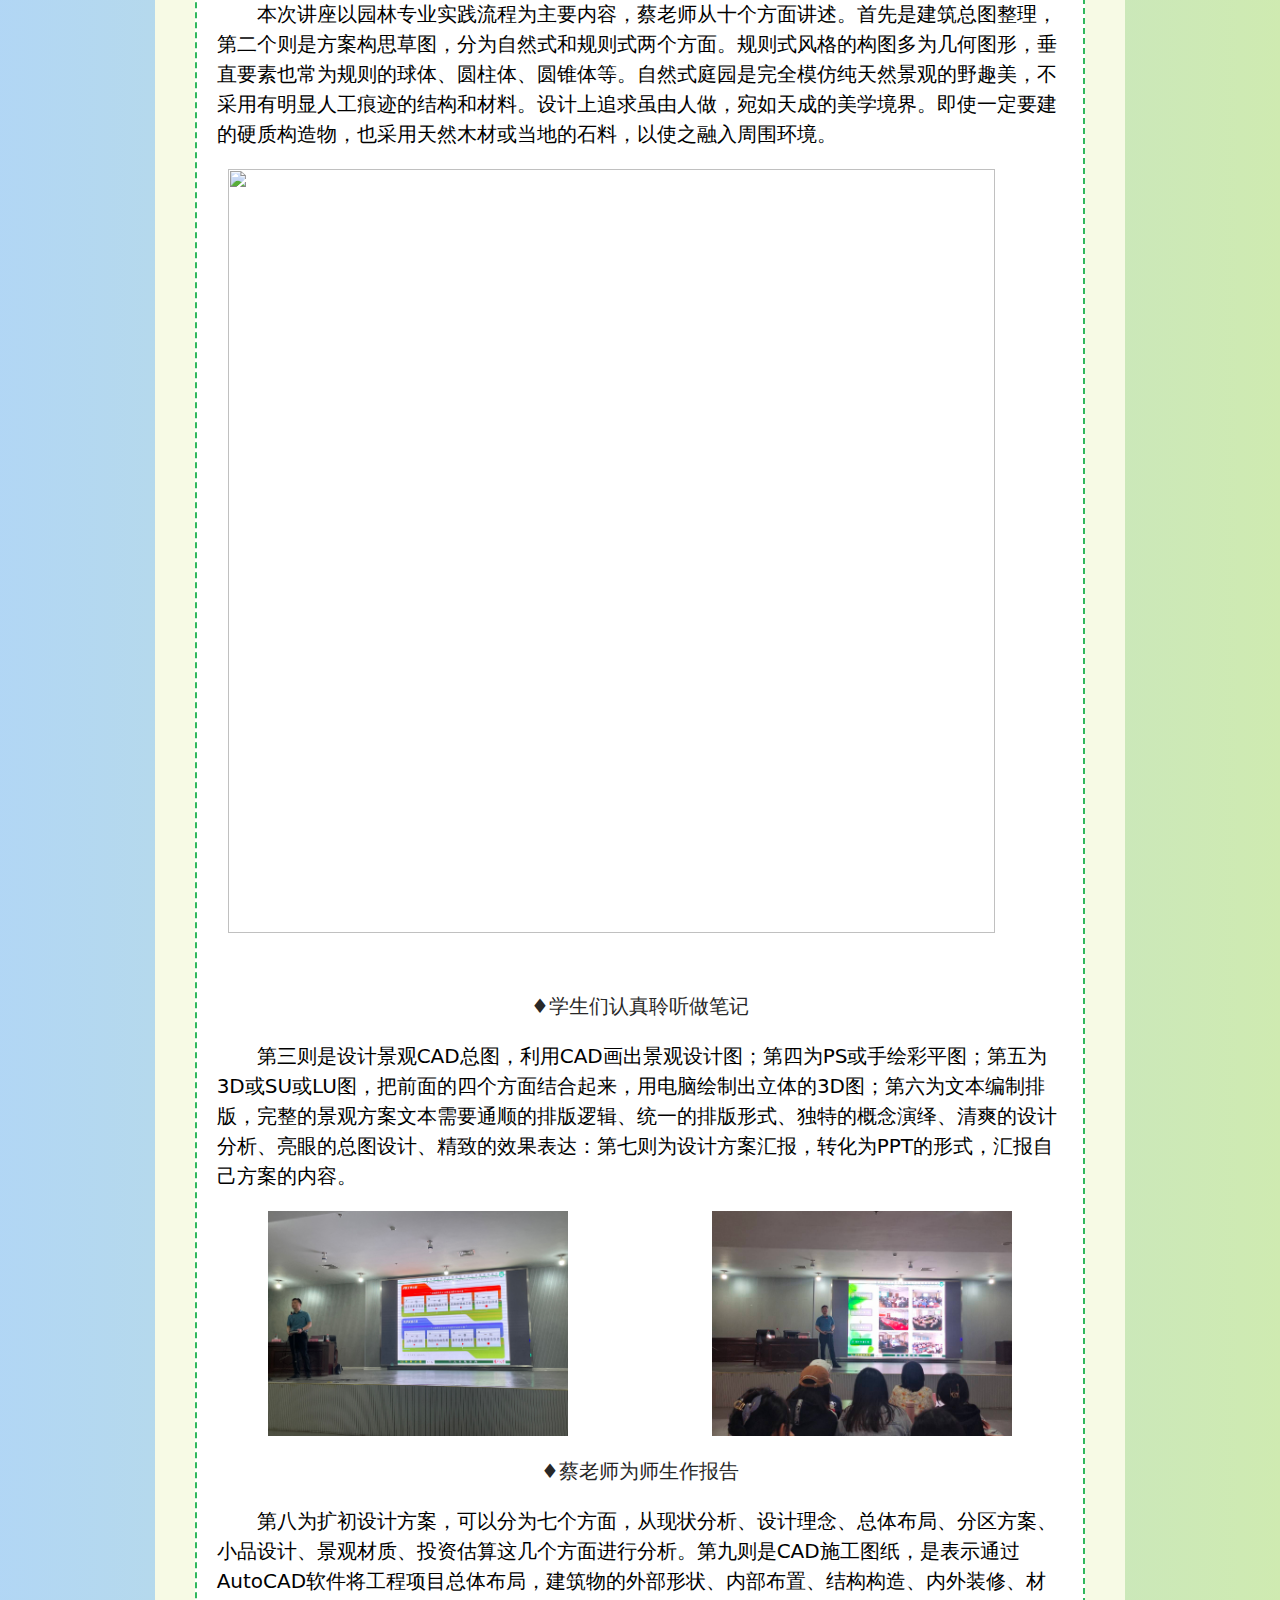
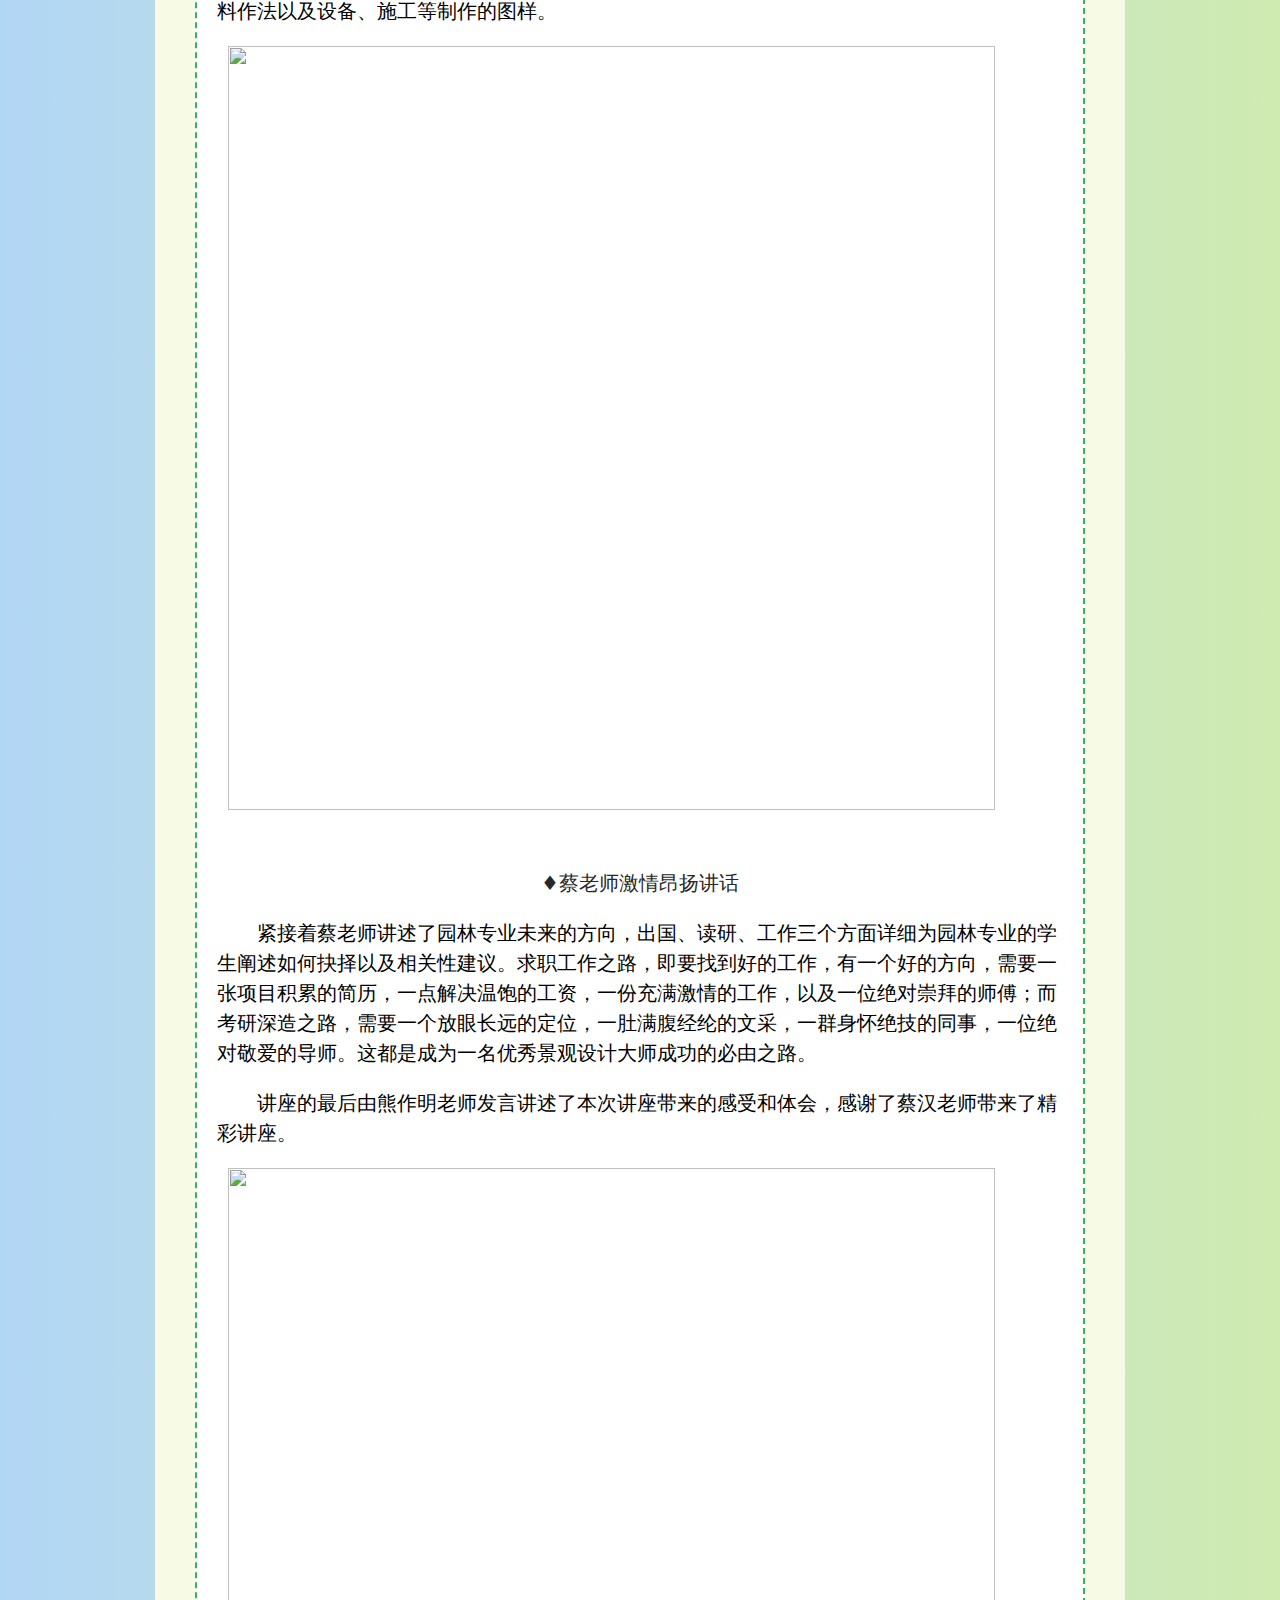
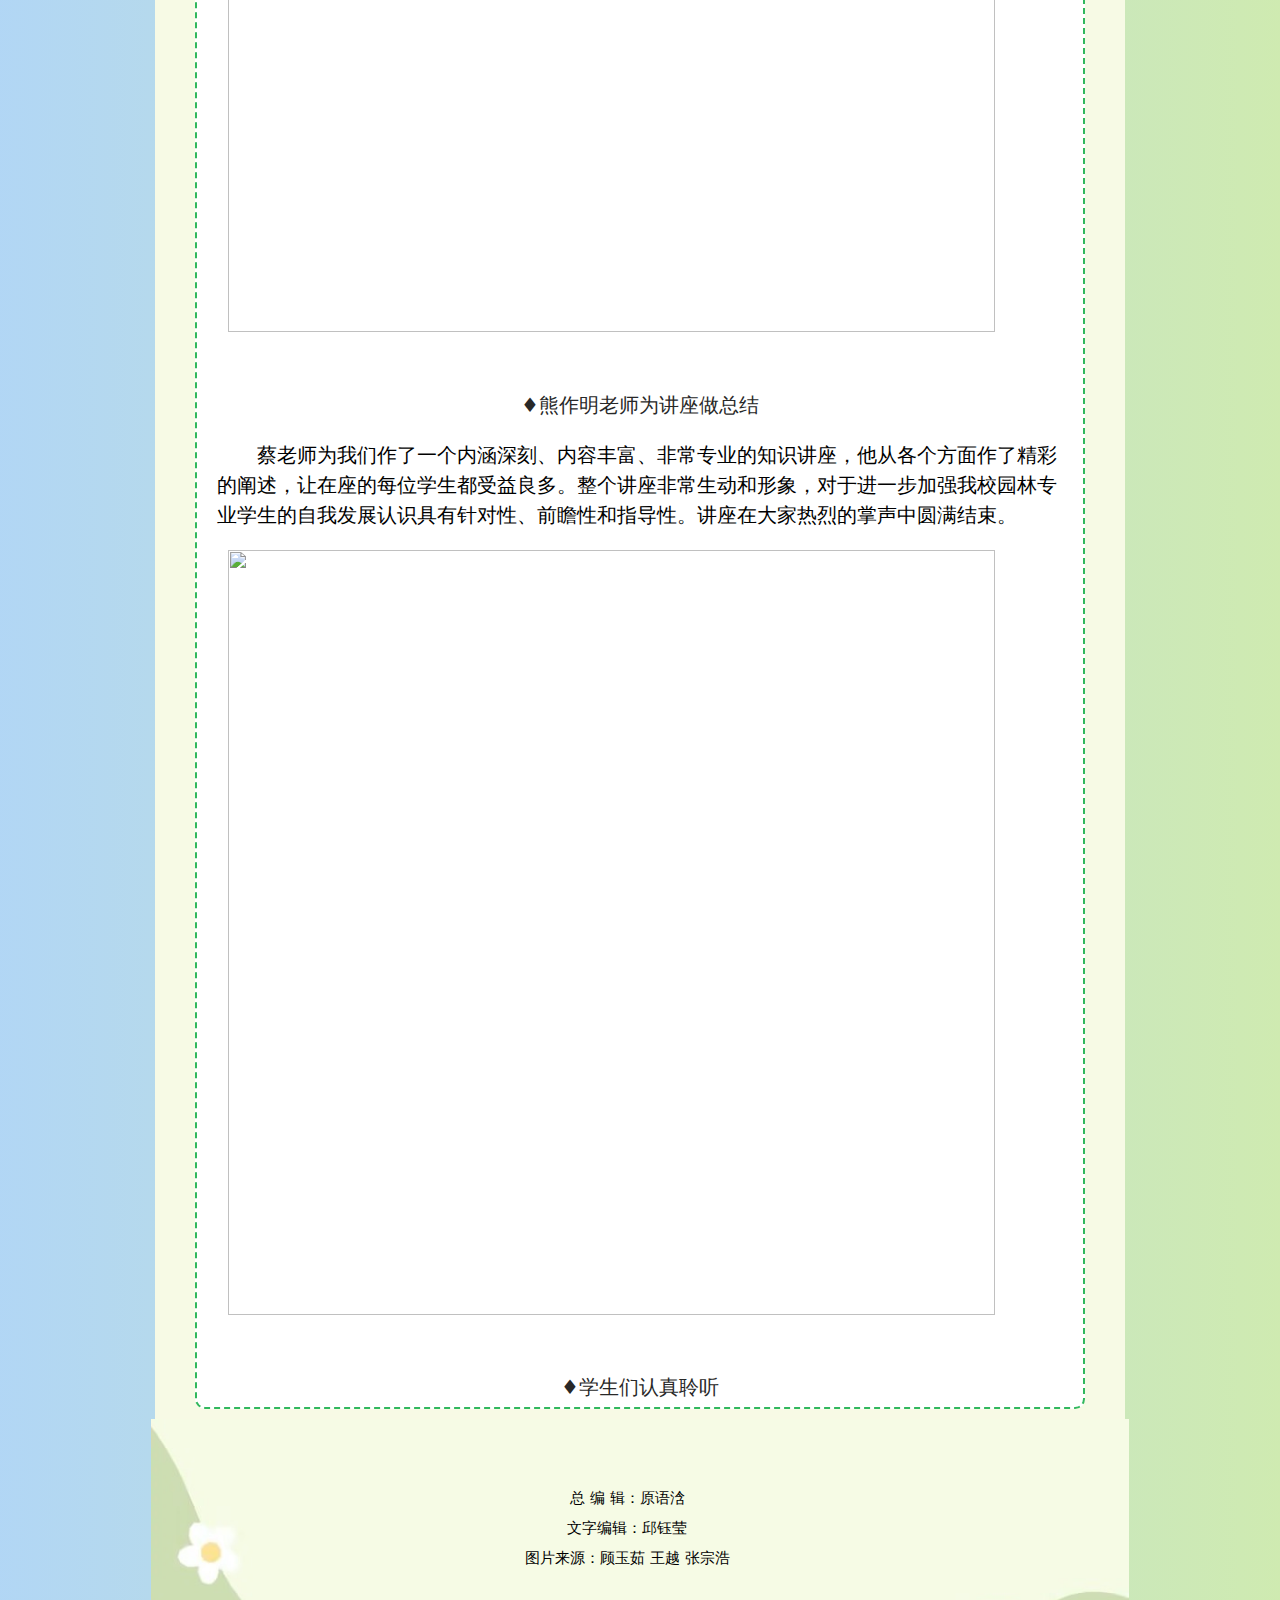
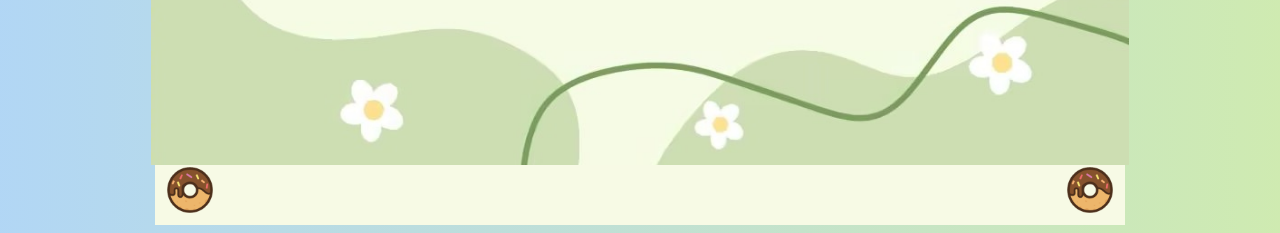
==== commit 5421f9dc: "Add files via upload" ====
--- a/passage-Institute.html
+++ b/passage-Institute.html
@@ -1,6 +1,8 @@
 <html>
 
 <head>
+    <title>扬州大学广陵学院园林专业讲座顺利举办</title>
+    <link rel="icon" href="Images/icon-school.jpg" sizes="16x16">
     <link rel="stylesheet" type="text/css" href="Styles/mystyle.css">
 </head>
 
--- a/Styles/mystyle.css
+++ b/Styles/mystyle.css
@@ -80,7 +80,7 @@
 
   background-color: rgb(247, 250, 229);
   border: 40px solid transparent;
-  border-image: url('/Images/甜甜圈.png');
+  border-image: url('/Images/donut.png');
   border-image-slice: 100%;
   border-image-width: 70px;
 }
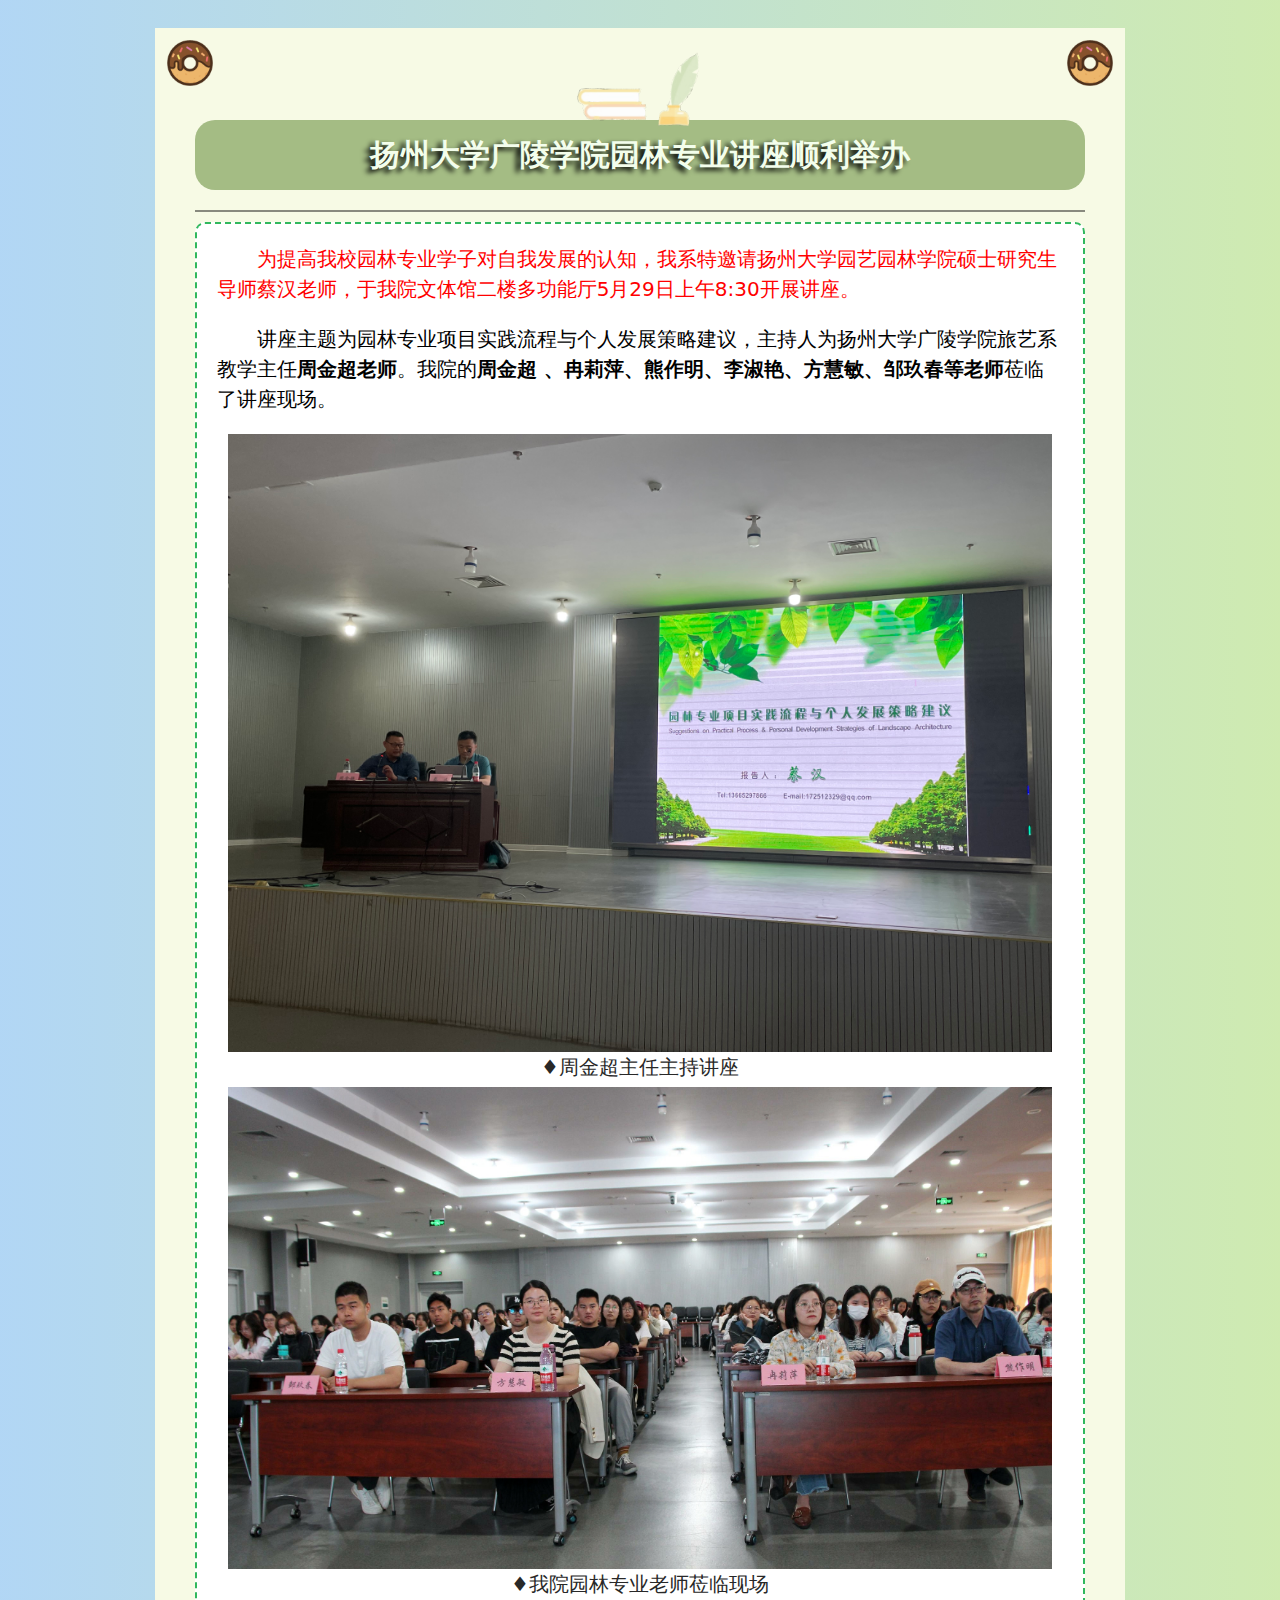
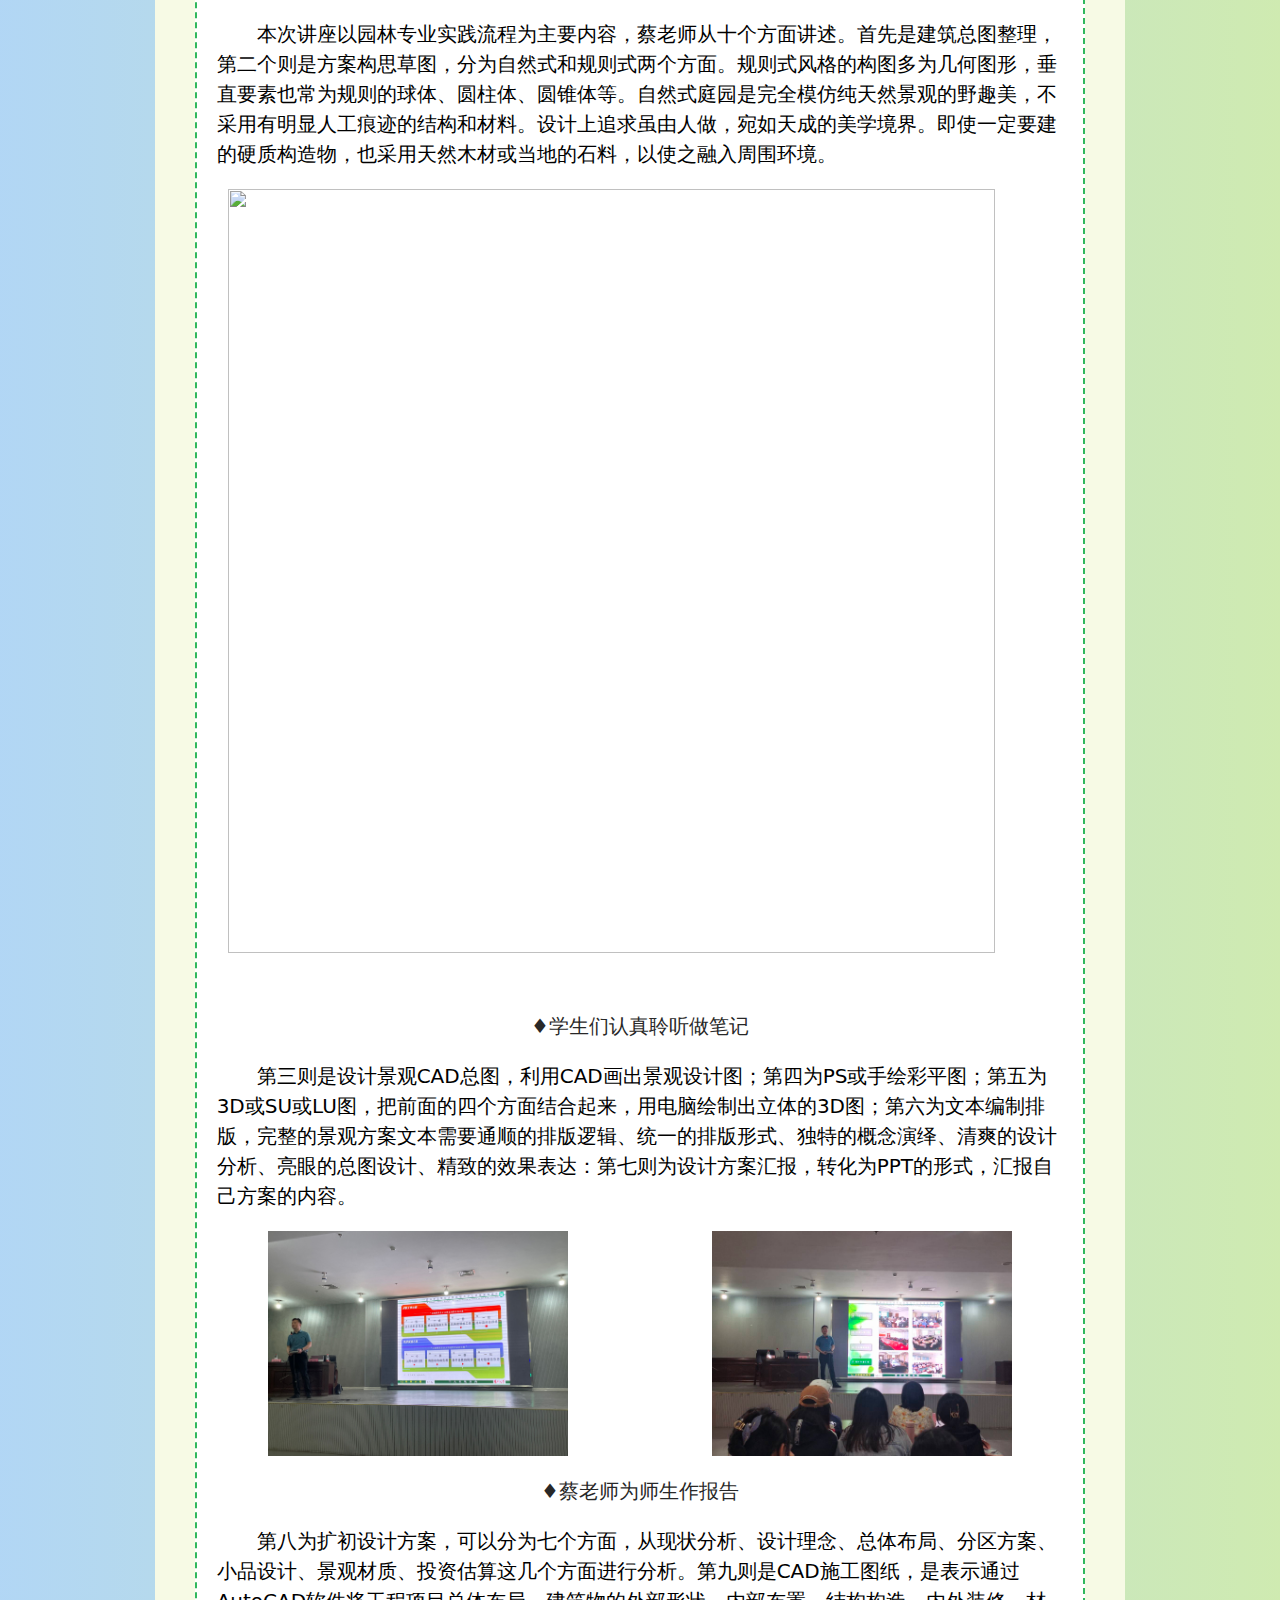
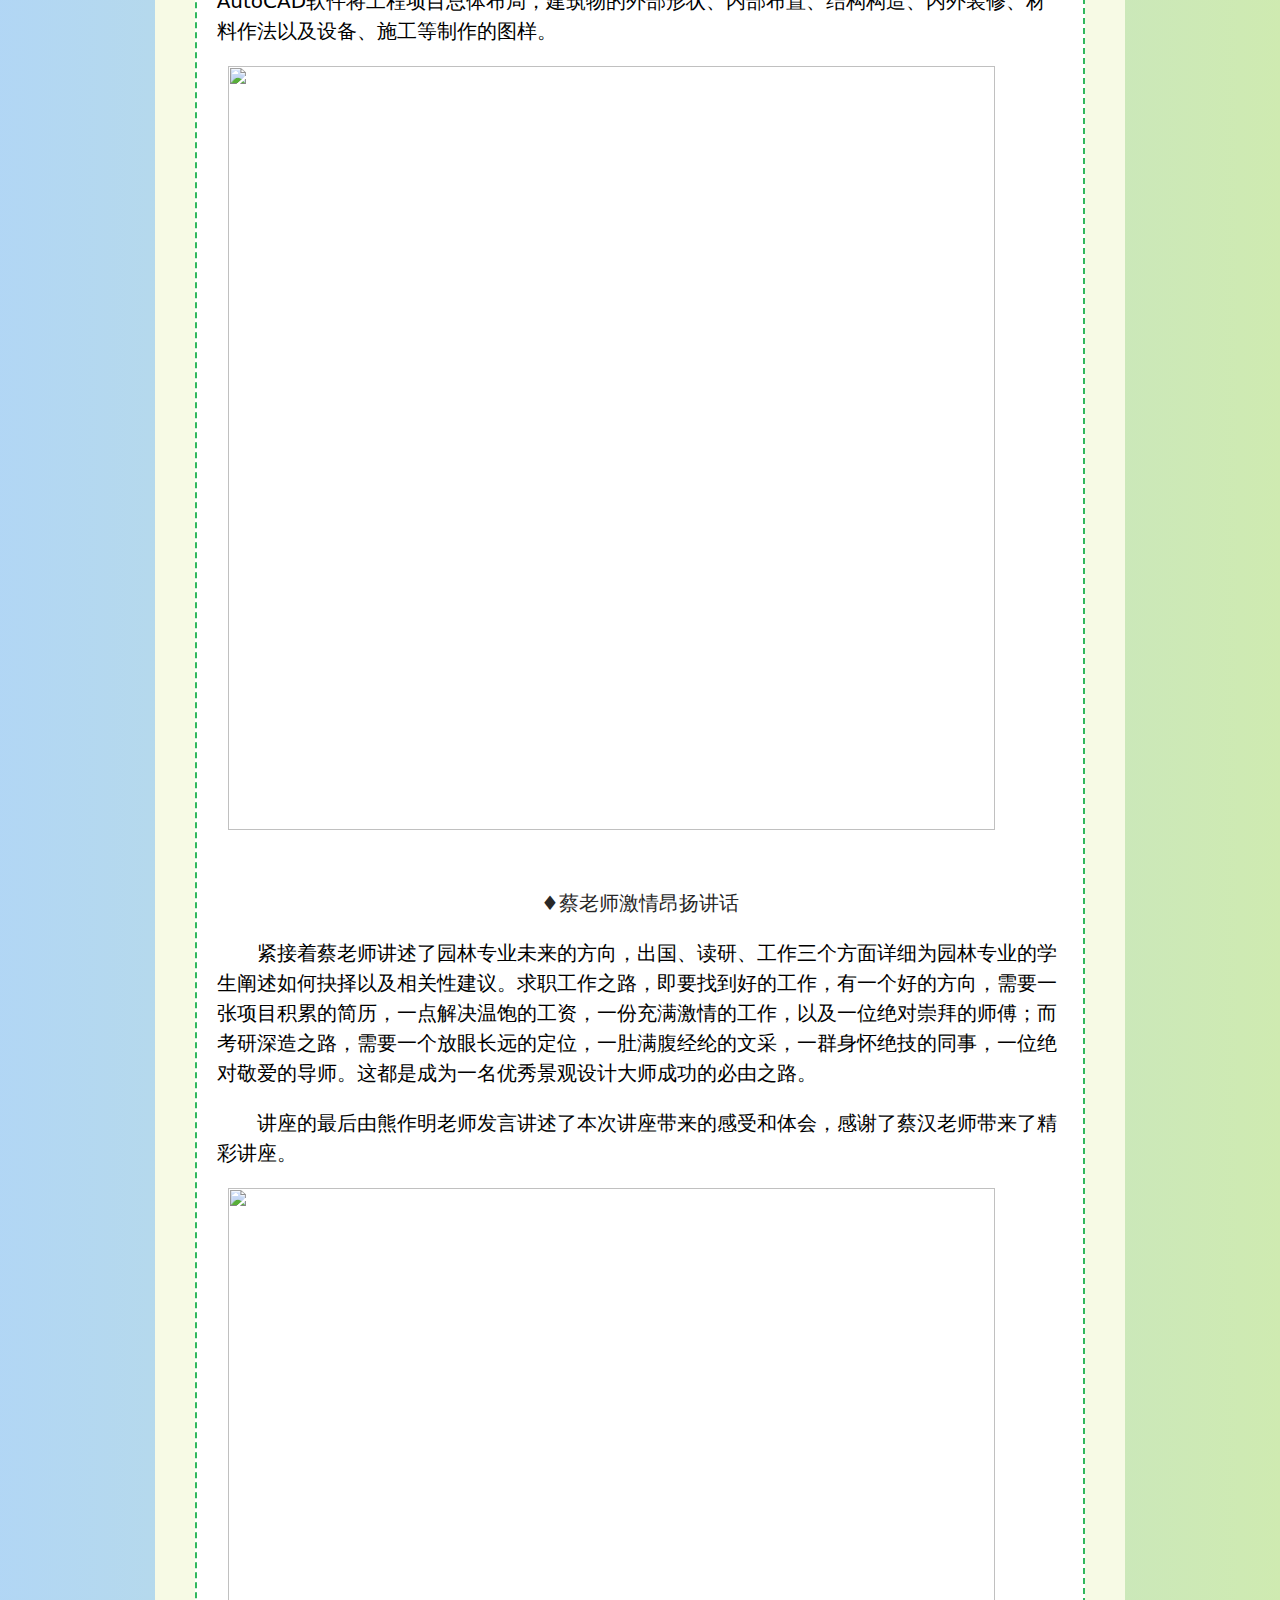
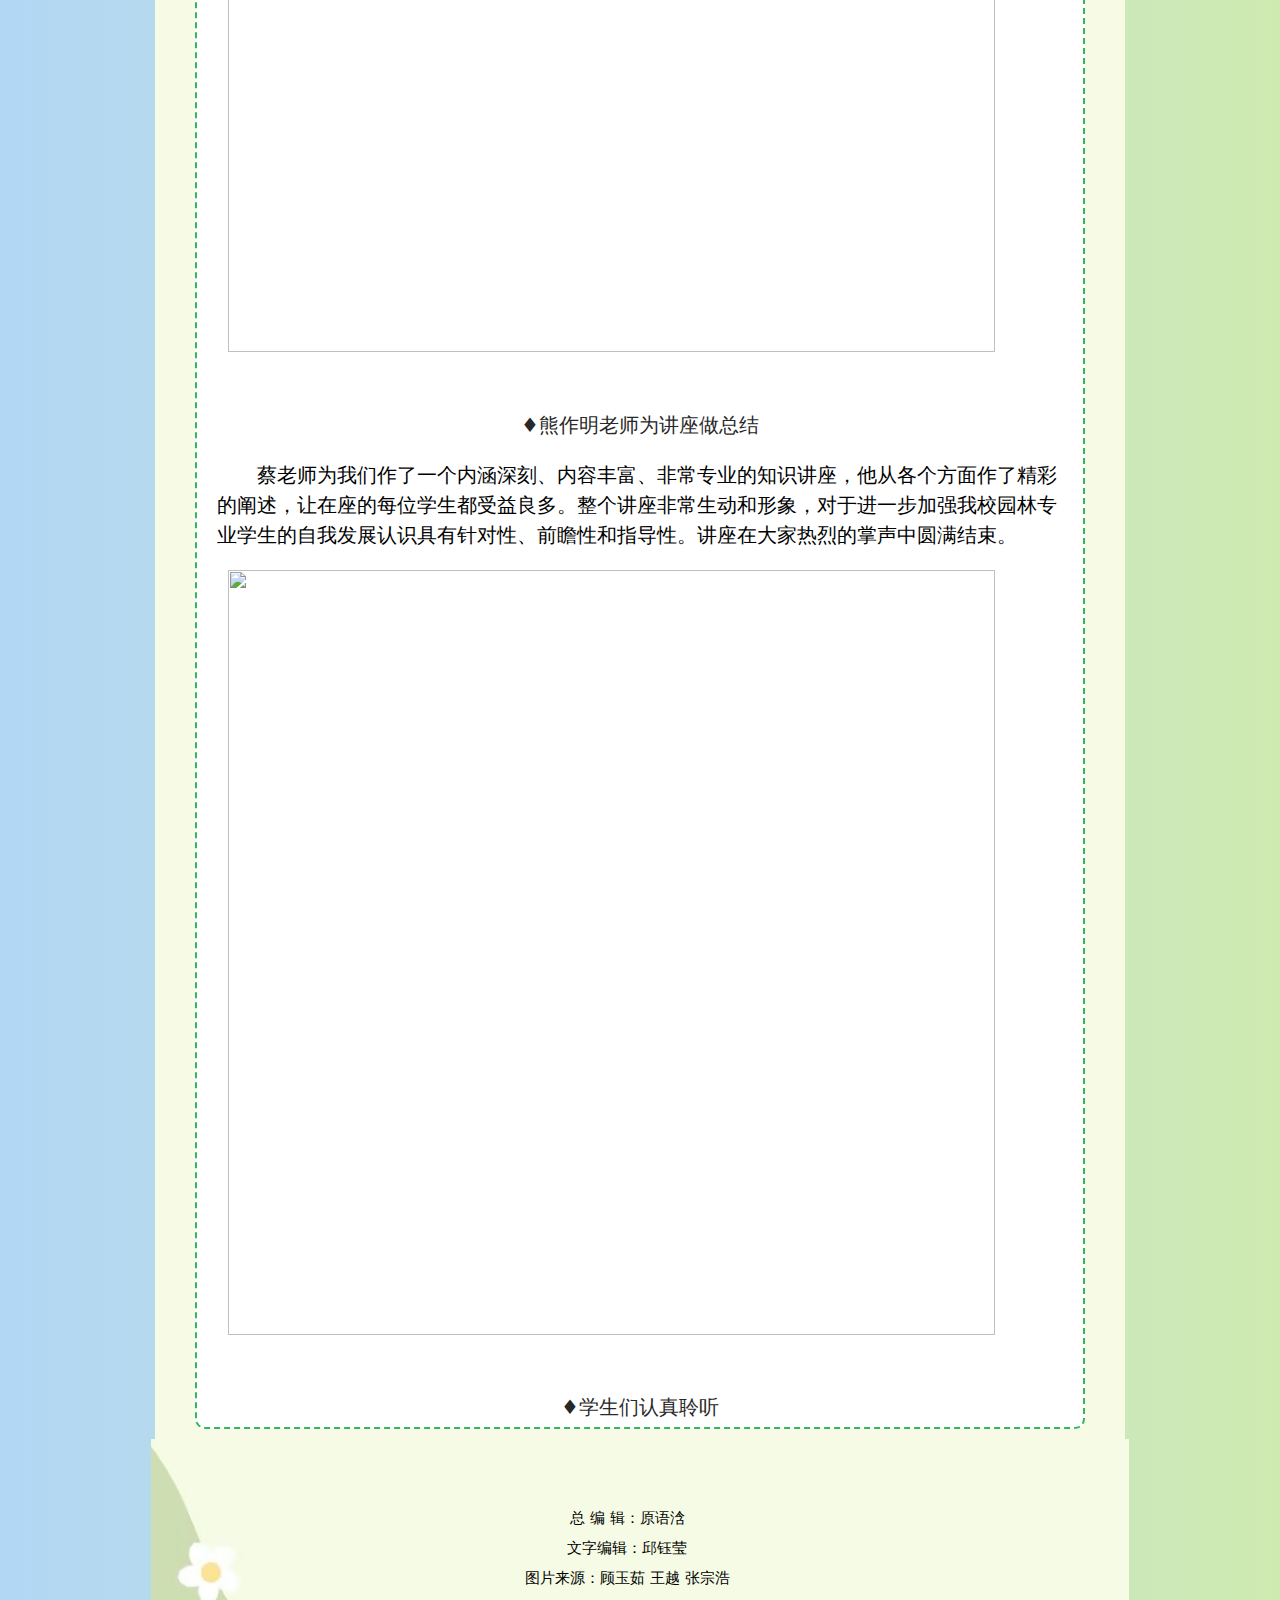
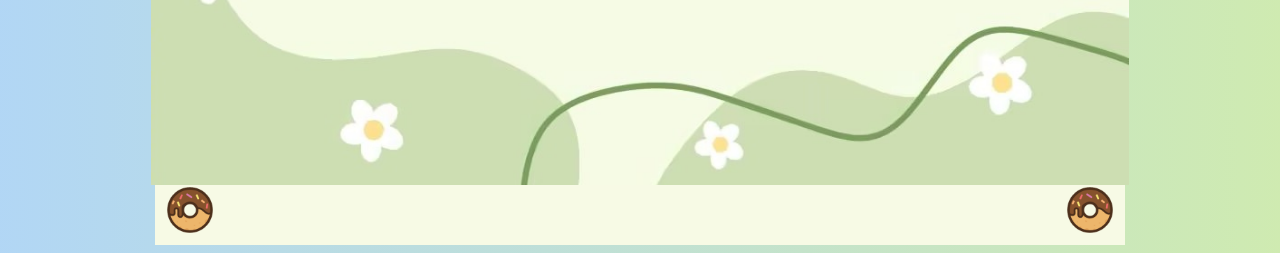
==== commit 256a43d0: "Add files via upload" ====
--- a/passage-Institute.html
+++ b/passage-Institute.html
@@ -4,9 +4,15 @@
     <title>扬州大学广陵学院园林专业讲座顺利举办</title>
     <link rel="icon" href="Images/icon-school.jpg" sizes="16x16">
     <link rel="stylesheet" type="text/css" href="Styles/mystyle.css">
+    <meta itemprop="image" content="https://cat-monster.top/YuanLinWeb/Images/icon-school.jpg"/>
+    <meta property="og:image" content="https://cat-monster.top/YuanLinWeb/Images/icon-school.jpg"/>
 </head>
 
 <body>
+    <div>
+        <img src='https://cat-monster.top/YuanLinWeb/Images/icon-school.jpg' 
+        style='height:0;width:0;overflow:hidden;display:block;'/>
+      </div>
     <div class=“container”> <!-- add a container element to wrap the article -->
         <article>
             <div>
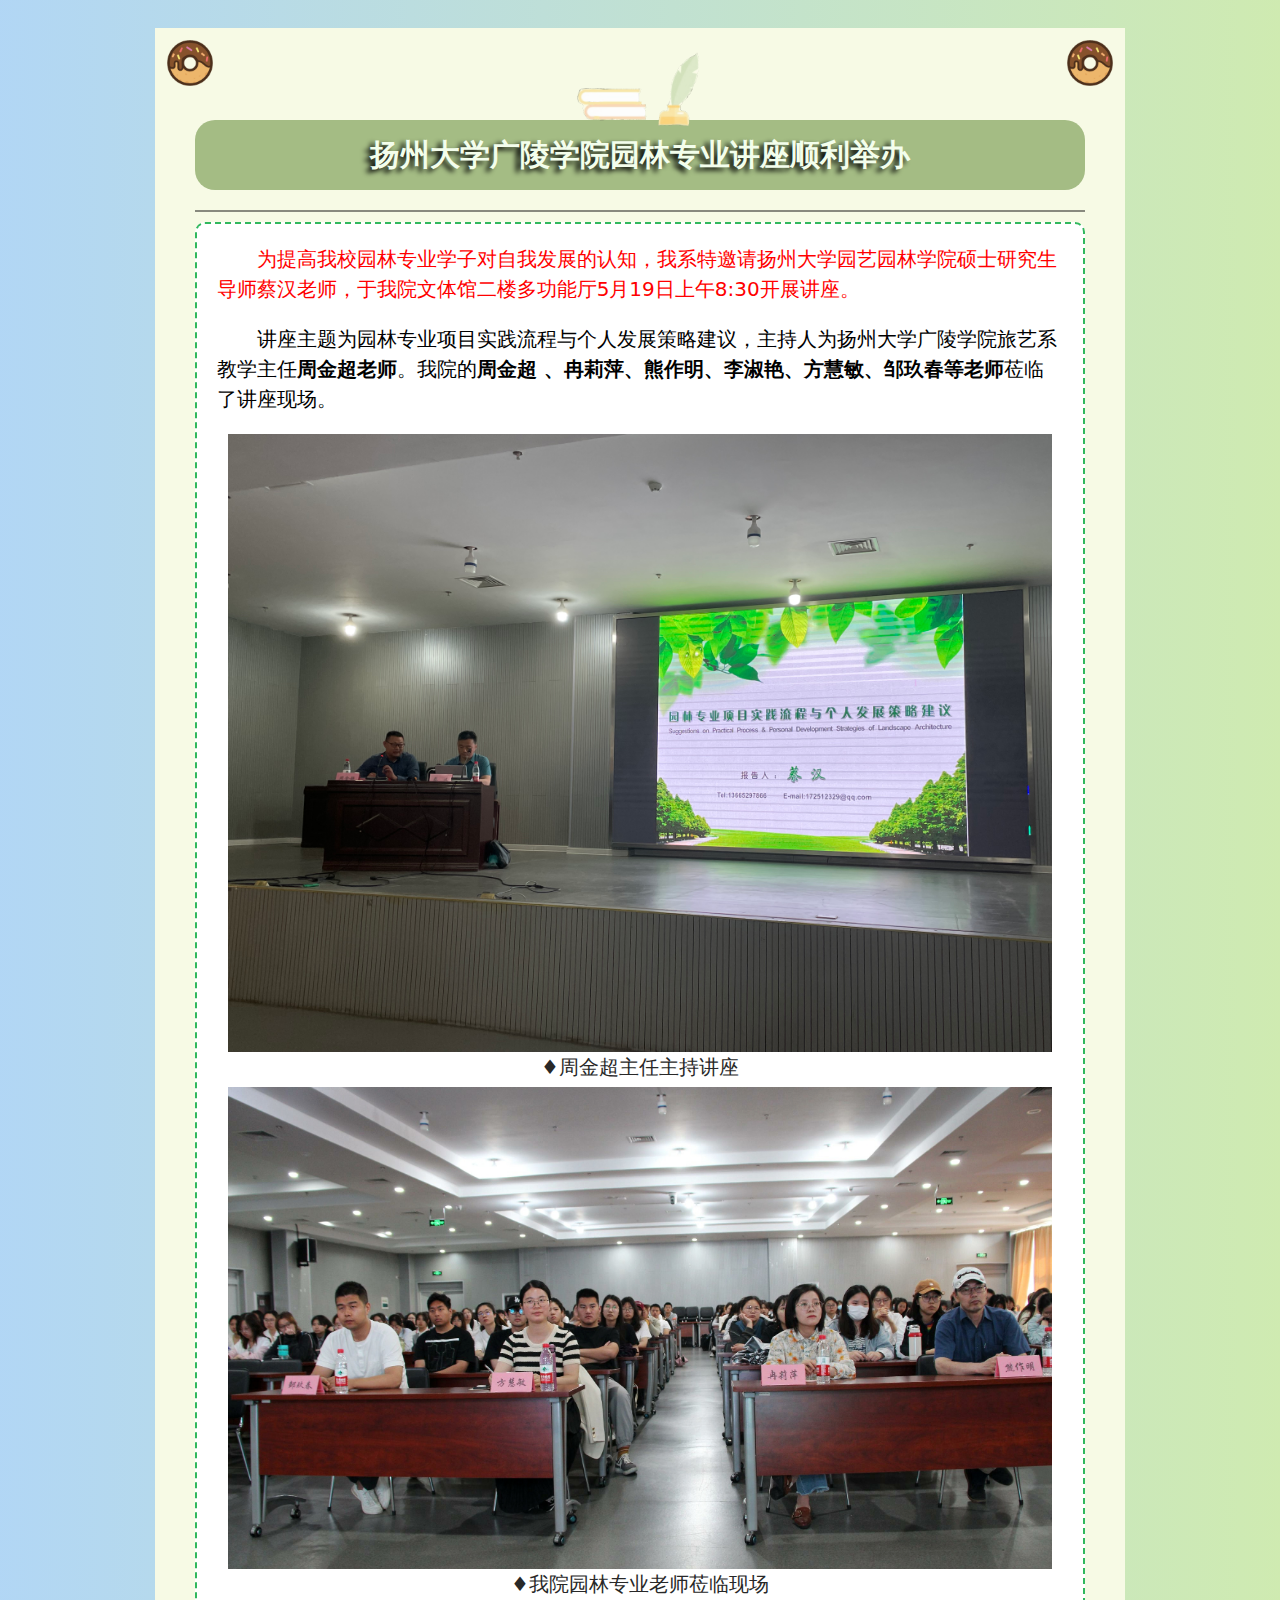
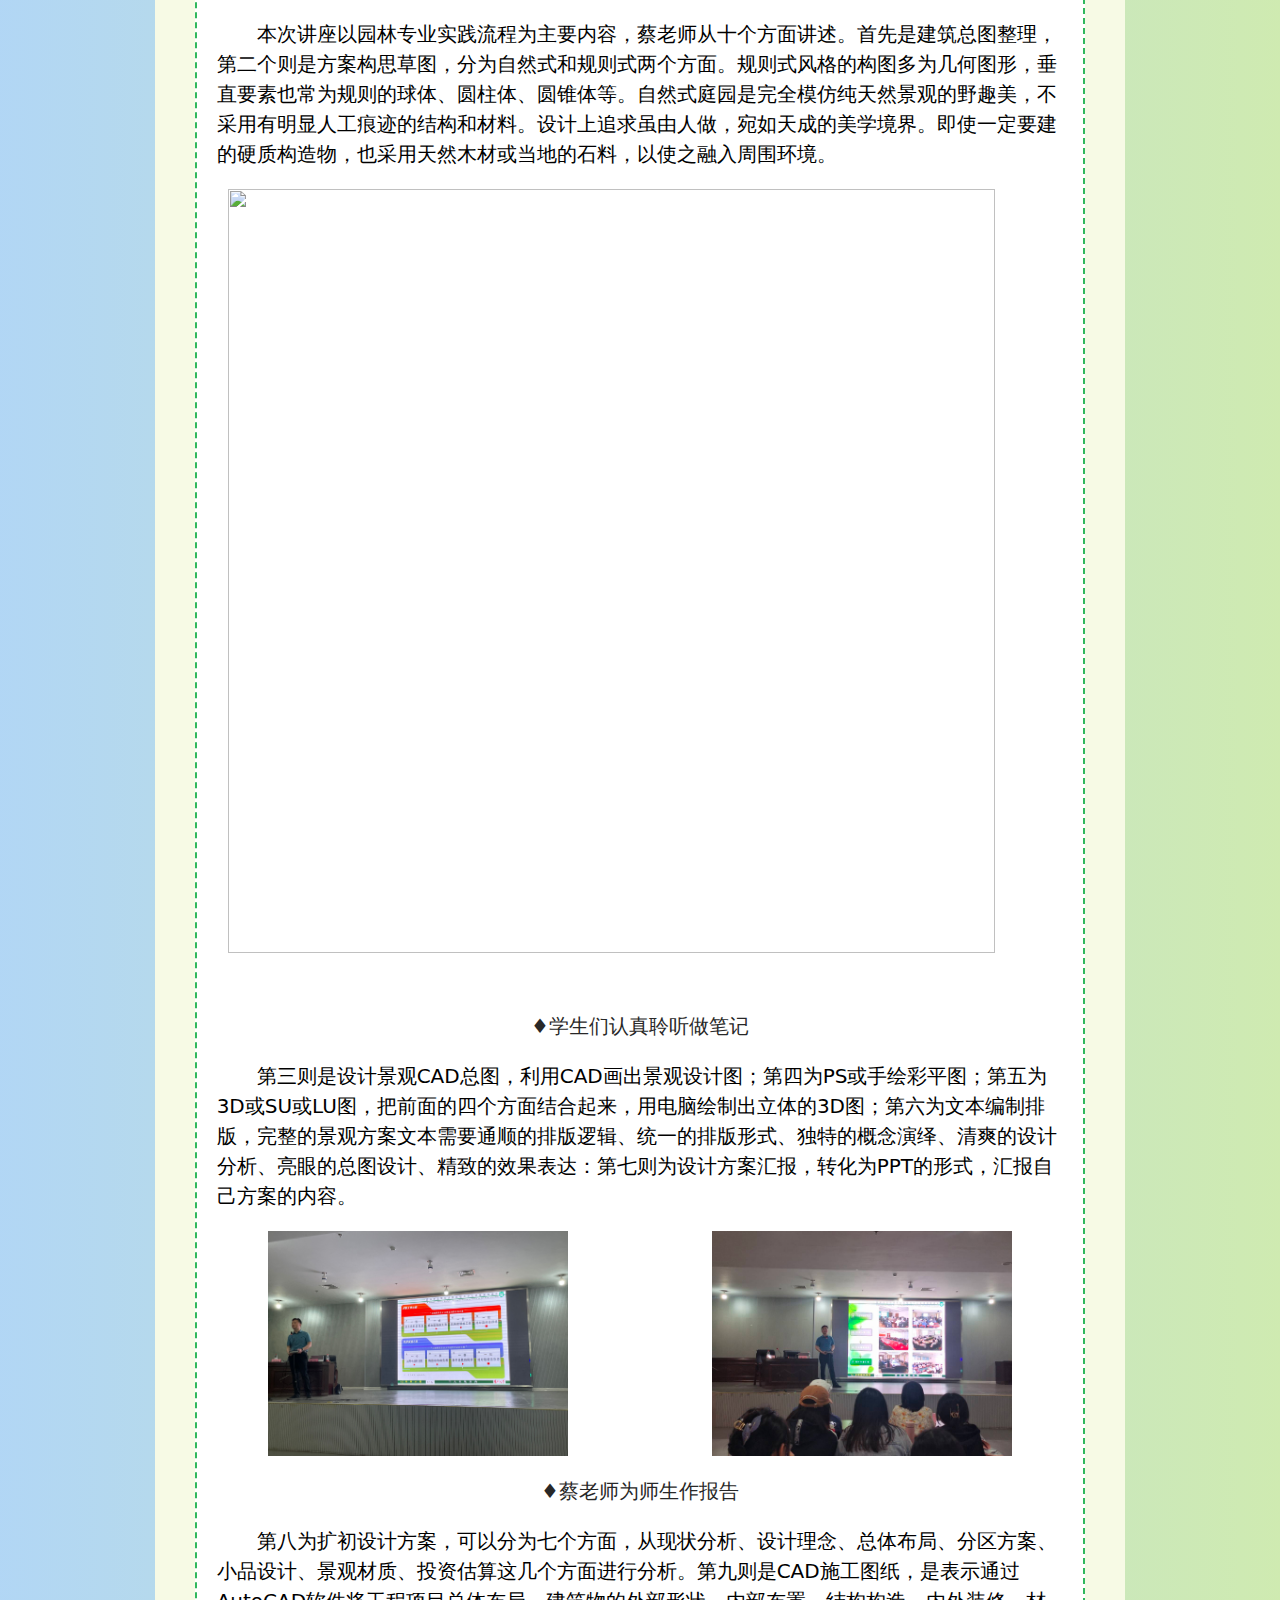
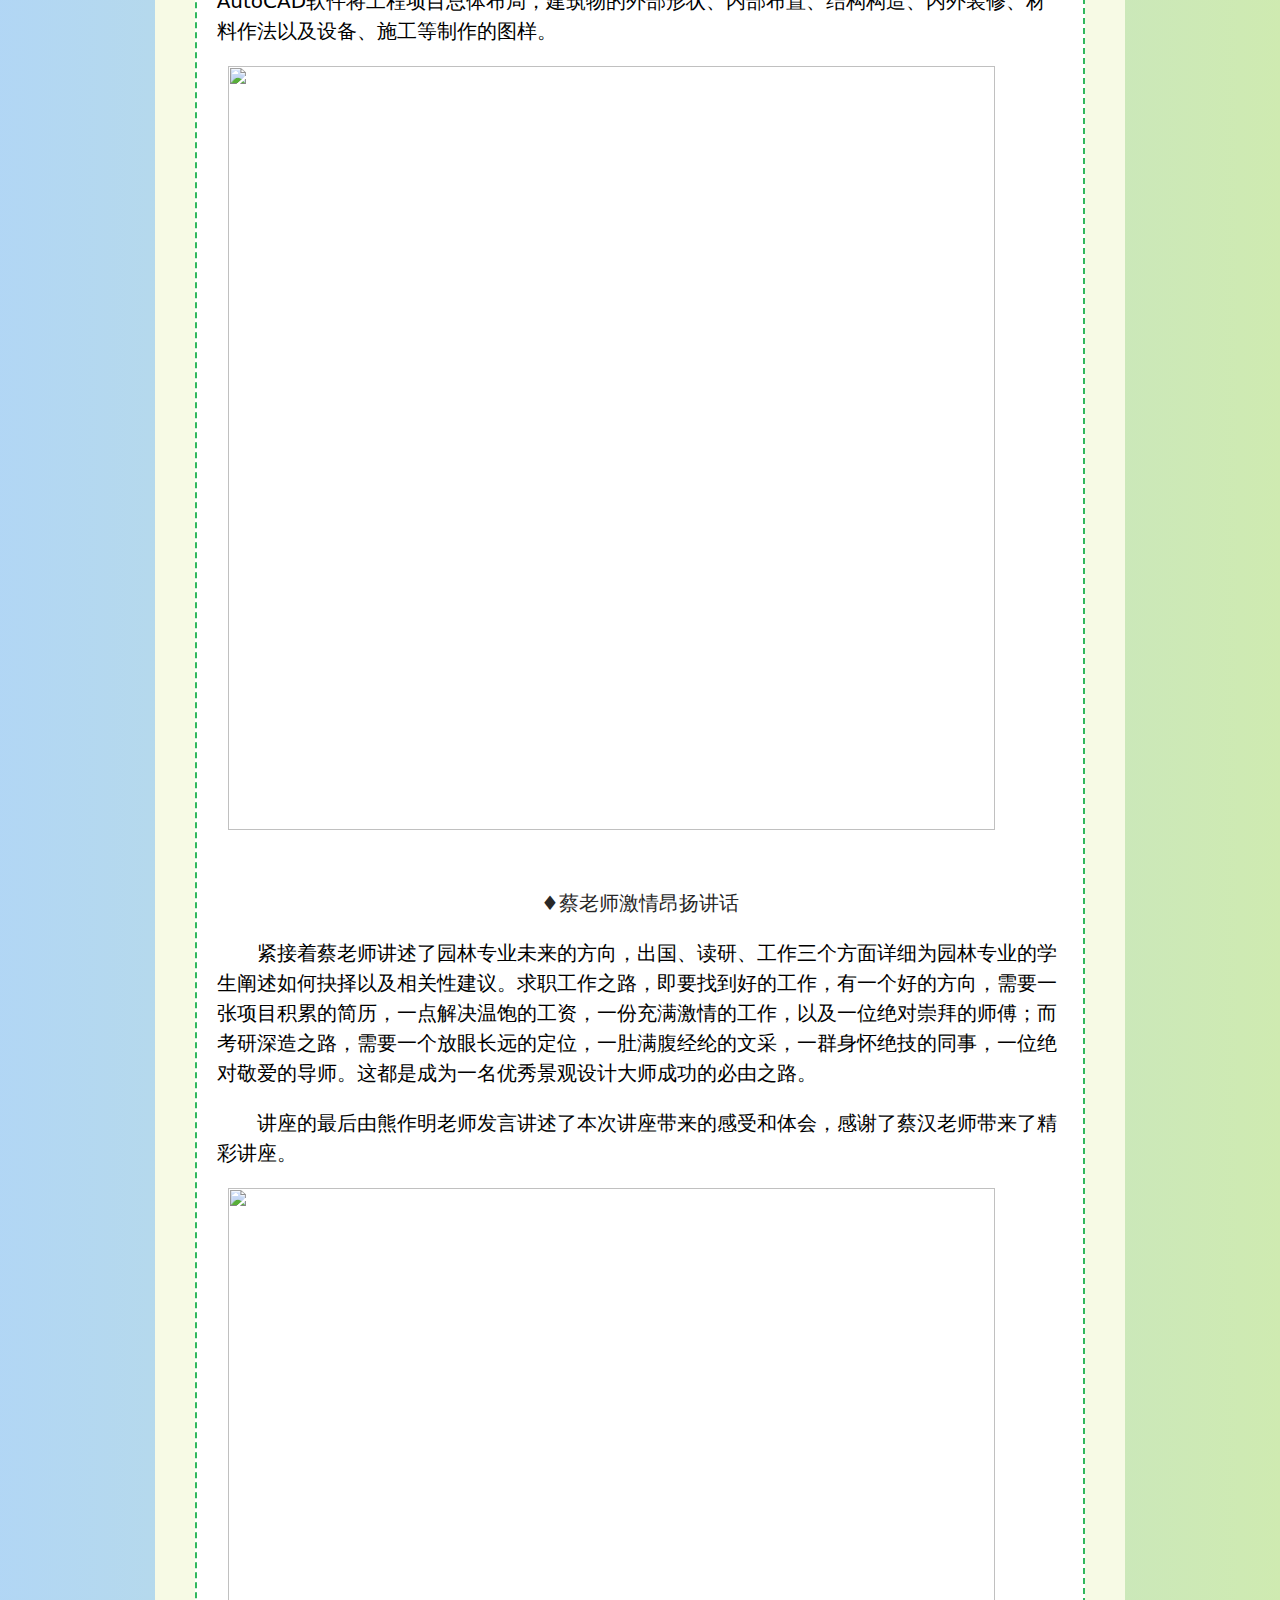
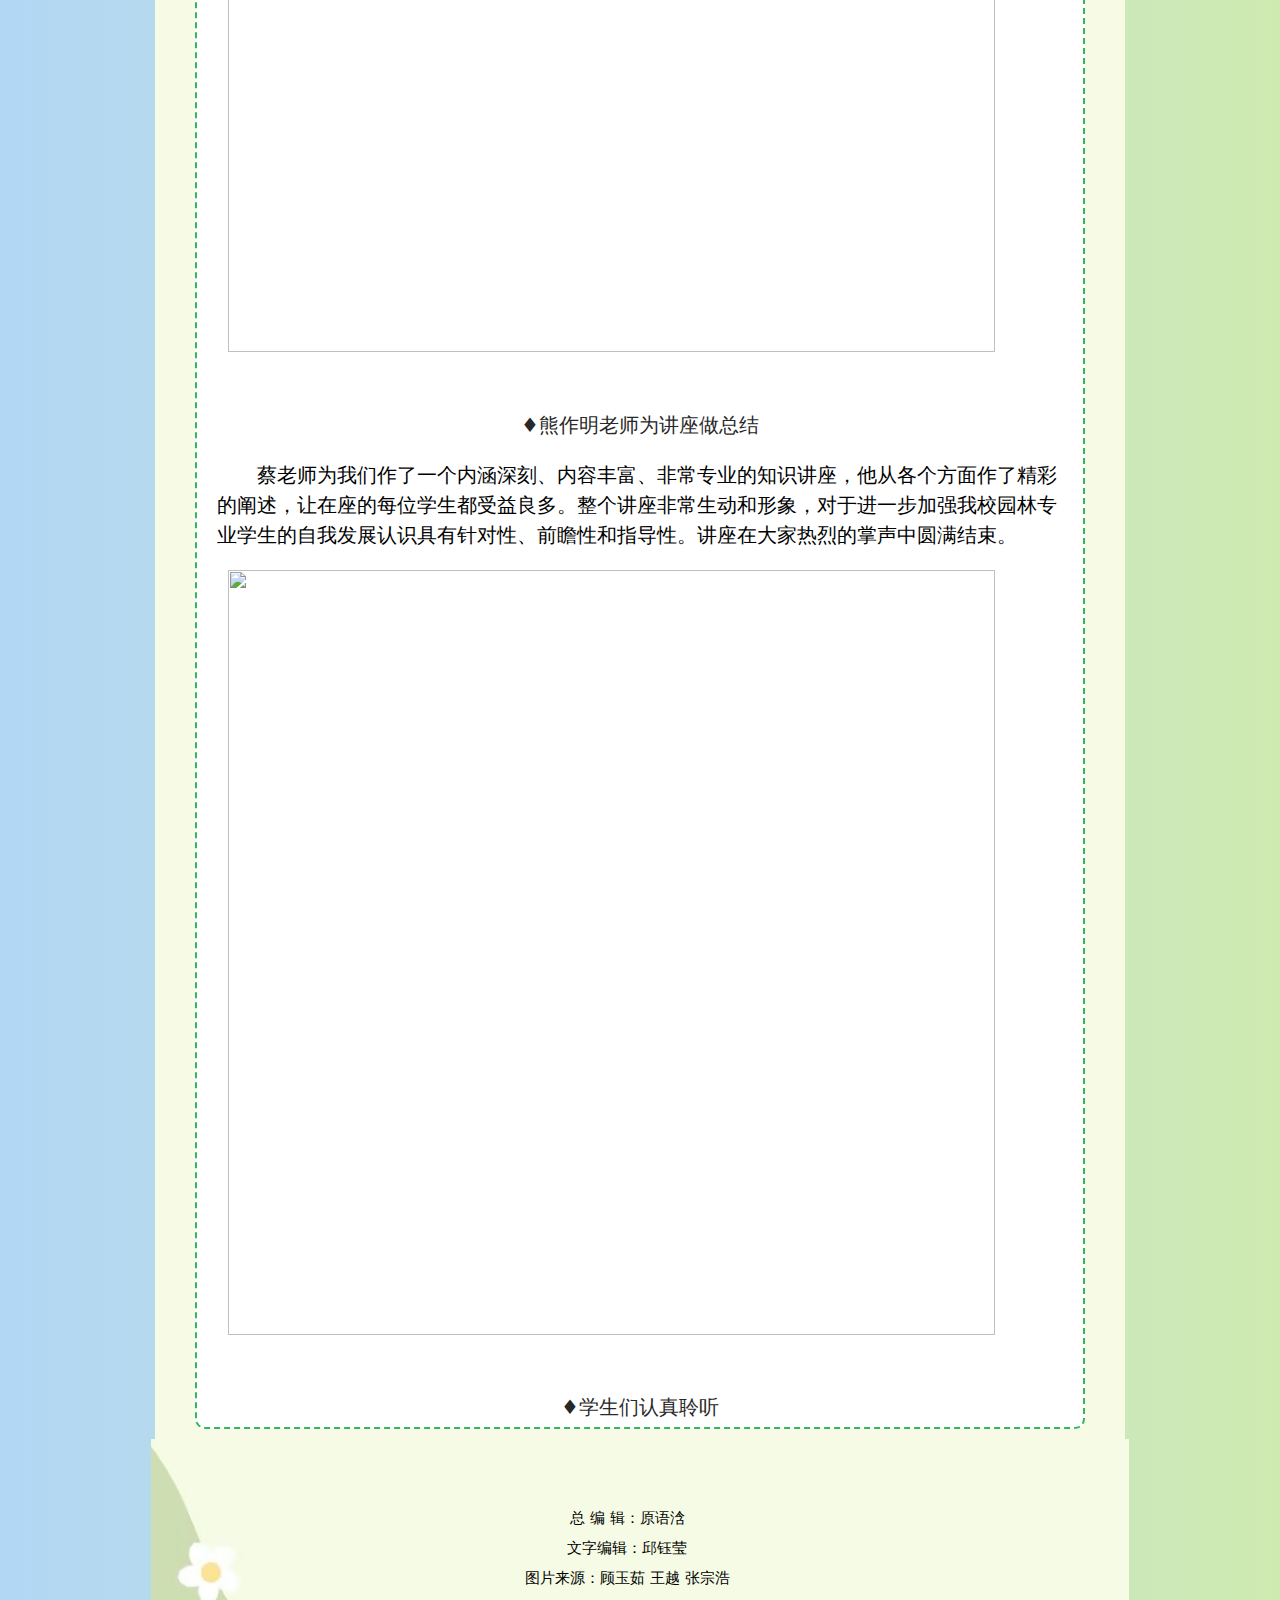
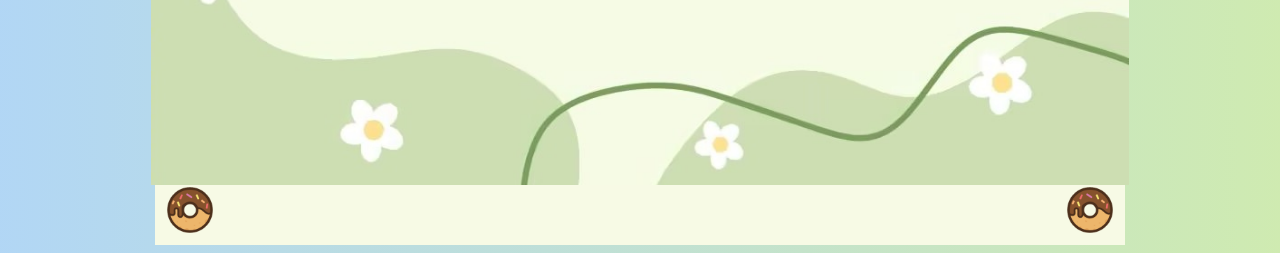
==== commit 5679b8b6: "Add files via upload" ====
--- a/passage-Institute.html
+++ b/passage-Institute.html
@@ -22,7 +22,7 @@
             </div>
             <div class="contentBorder">
                 <p style="color: red;">
-                    为提高我校园林专业学子对自我发展的认知，我系特邀请扬州大学园艺园林学院硕士研究生导师蔡汉老师，于我院文体馆二楼多功能厅5月29日上午8:30开展讲座。
+                    为提高我校园林专业学子对自我发展的认知，我系特邀请扬州大学园艺园林学院硕士研究生导师蔡汉老师，于我院文体馆二楼多功能厅5月19日上午8:30开展讲座。
                 </p>
                 <p>
                     讲座主题为园林专业项目实践流程与个人发展策略建议，主持人为扬州大学广陵学院旅艺系教学主任<b>周金超老师</b>。我院的<b>周金超
